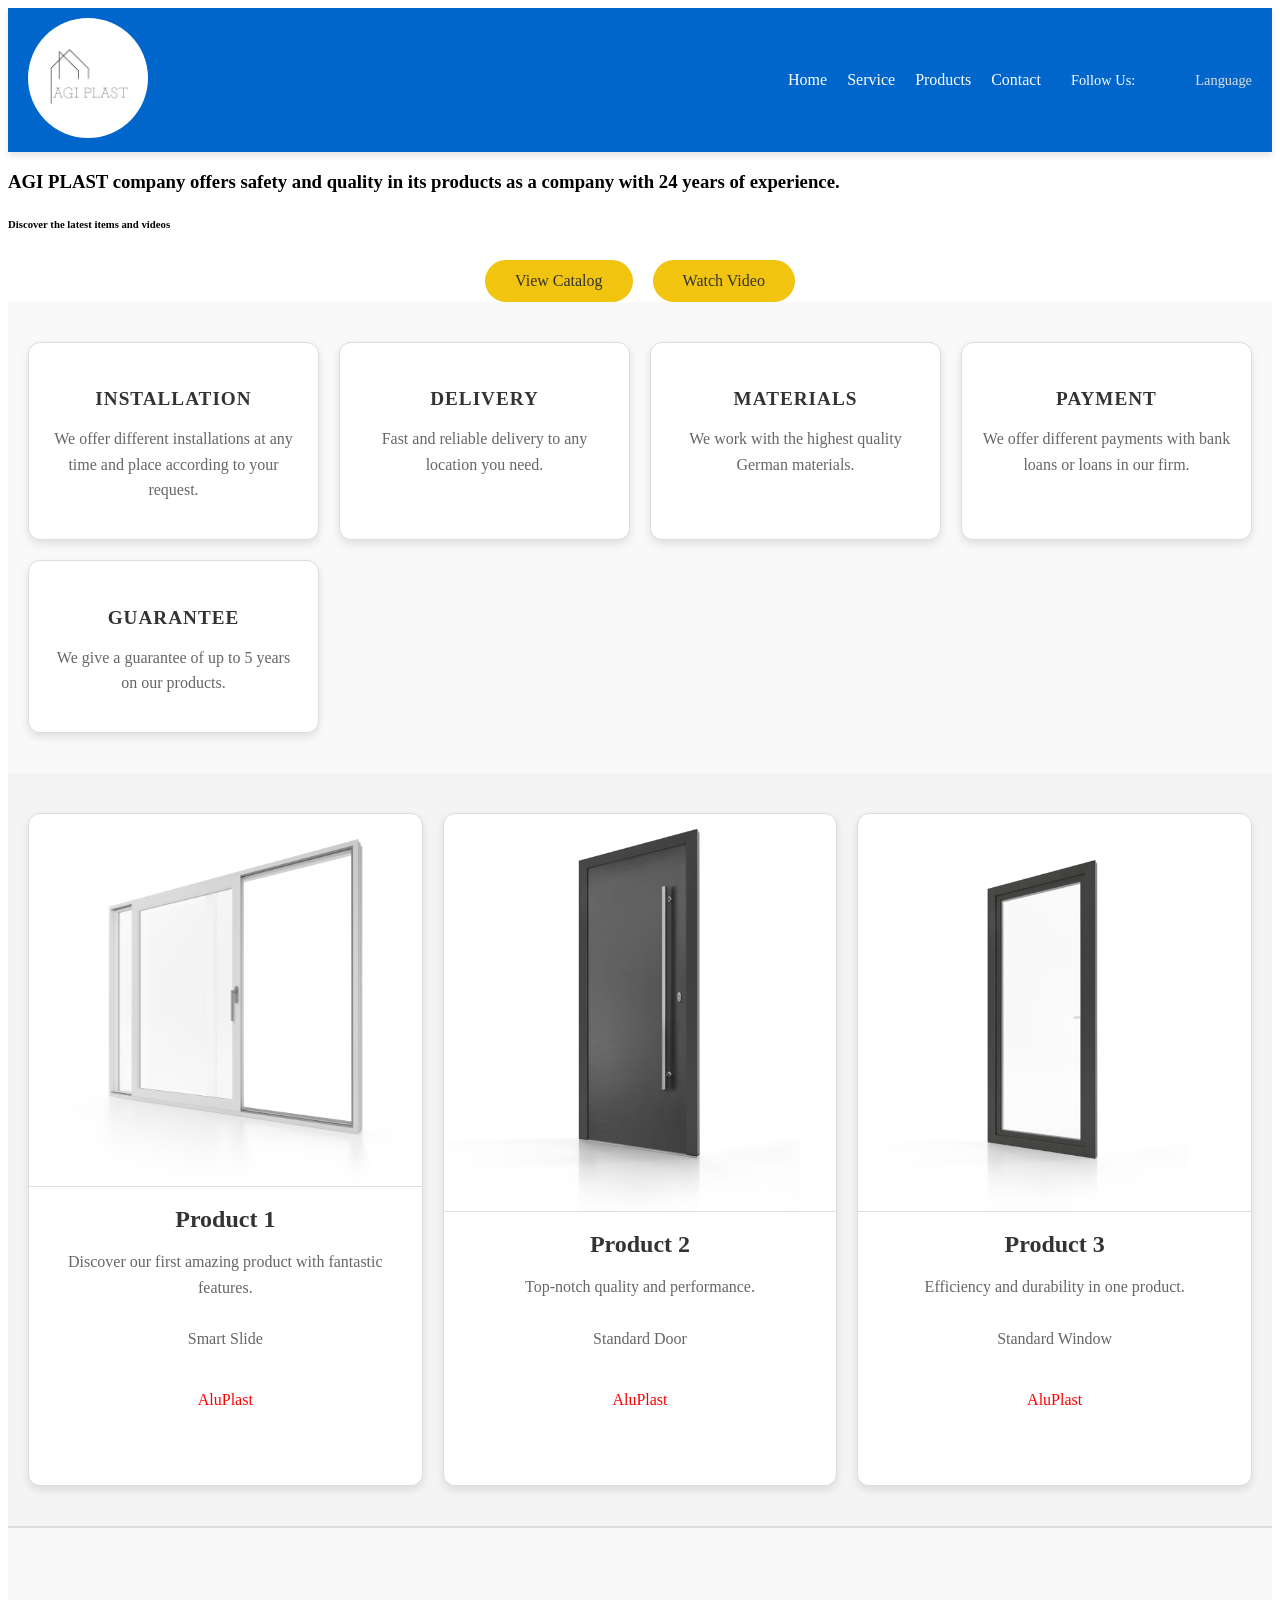
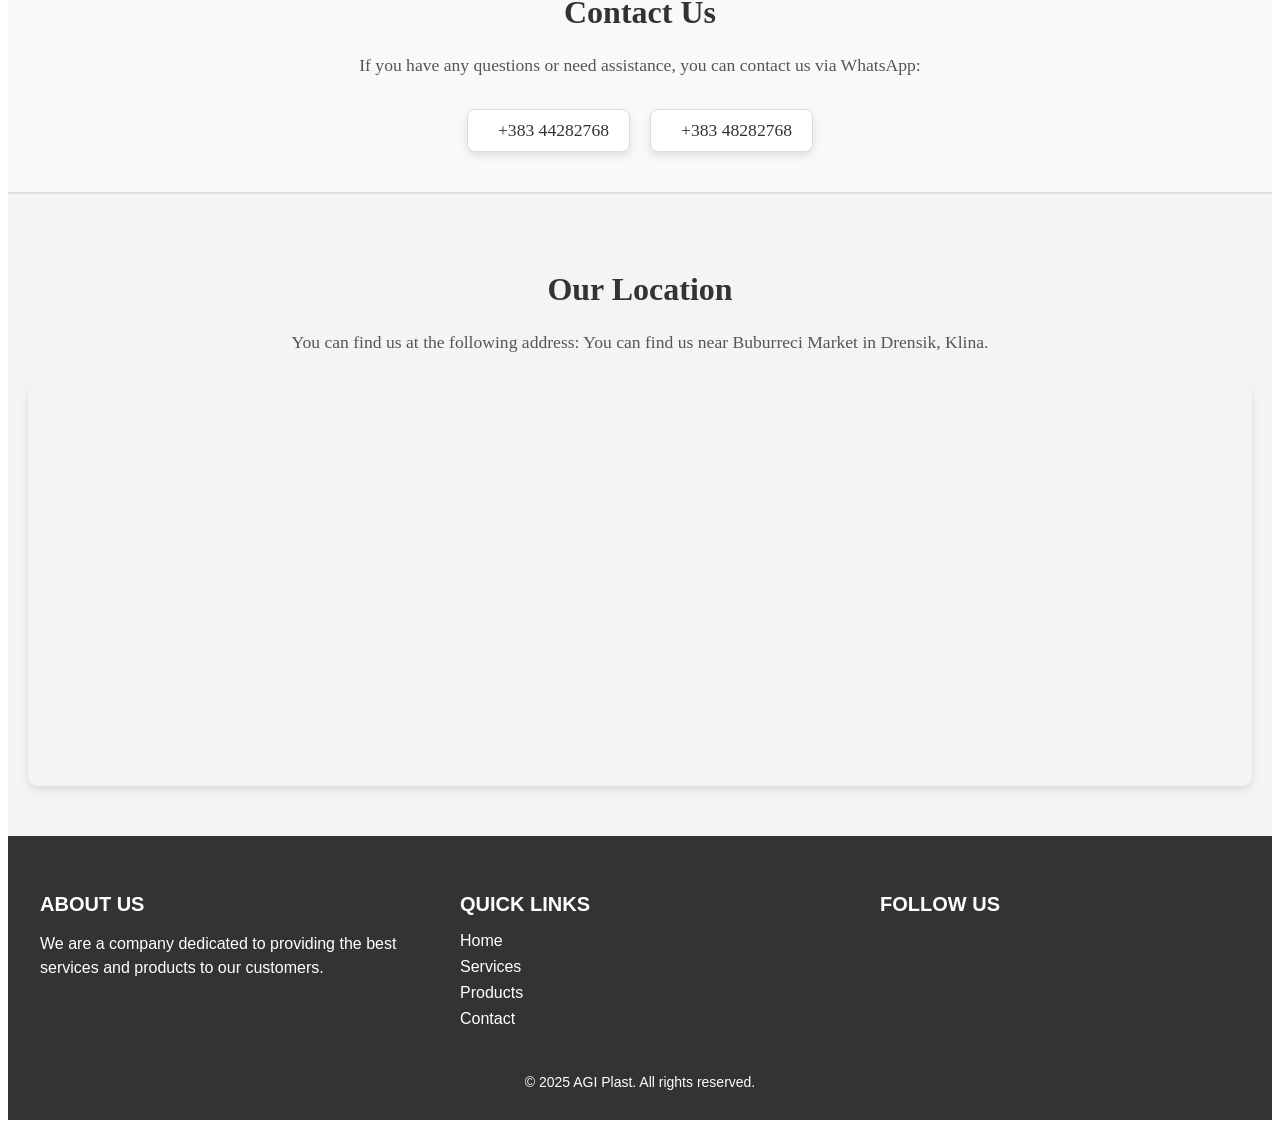
==== index.html @ 98392c90 "Update index.html" ====
<!DOCTYPE html>
<html lang="en">
<head>
    <meta charset="UTF-8">
    <meta name="viewport" content="width=device-width, initial-scale=1.0">
    <title>Agi_Plast.KS</title>
    <link rel="stylesheet" href="index.css">
    <link rel="icon" type="image/png" sizes="32x32" href="assets/images/logo1.png">
</head>
<body>

    <!-- Navbar -->
    <header class="navbar" id="home-section">
        <div class="logo">
            <img src="assets/images/logo1.png" alt="Logo" class="logo-img">
        </div>
        <div class="menu-icon" onclick="toggleMenu()">☰</div>
        <nav class="menu" >
            <ul class="menu-links">
                <li><a href="#home-section" onclick="navigateToSection('home-section')">Home</a></li>
                <li><a href="#service-section" onclick="navigateToSection('service-section')" >Service</a></li>
                <li><a href="#products-section" onclick="navigateToSection('products-section')" >Products</a></li>
                <li><a href="#contact-section" onclick="navigateToSection('contact-section')" >Contact</a></li>
            </ul>
            <div class="follow-section" id="home-section">
                <span>Follow Us:</span>
                <a href="https://www.instagram.com/agi_plast" target="_blank"><i class="fab fa-instagram"></i></a>
                <a href="https://www.facebook.com/p/NTP-Agi-Plast-100054279530541/" target="_blank"><i class="fab fa-facebook"></i></a>
                <a href="https://wa.me/+38344282786" target="_blank"><i class="fab fa-whatsapp"></i></a>
            </div>
            <div class="language-switcher">
                <span id="changeLanguage">Language</span>
                <div class="language-dropdown">
                    <a href="#" onclick="changeLanguage('en')">English</a>
                    <a href="#" onclick="changeLanguage('sq')">Shqip</a>
                    <a href="#" onclick="changeLanguage('de')">Deutsch</a>
                </div>
            </div>
        </nav>
    </header>

    <!-- Home Section -->
    <section>
   <h3 id="home-title" >AGI PLAST company offers safety and quality in its products as a company with 24 years of experience.</h3>
        <h6 id="home-subtitle">Discover the latest items and videos</h6>
        <div class="buttons">
            <a href="assets/images/Katalogu 1.pdf" target="_blank" class="button" id="button:first-of-type">View Catalog</a>
            <a src="agiplast.mp4"  class="button" id="button:last-of-type"  onclick="openVideo()" target="_blank">Watch Video</a>
        </div> 
    </section>
   

    <!-- Service Section -->
    <section class="service-section" id="service-section">
        <div class="service-item">
            <i class="fa-solid fa-hammer"></i>
            <h4 id="install-title">INSTALLATION</h4>
            <p id="indtall-text">We offer different installations at any time and place according to your request.</p>
        </div>
        <div class="service-item">
            <i class="fa-solid fa-truck"></i>
            <h4 id="delivery-title">DELIVERY</h4>
            <p id="delivery-text">Fast and reliable delivery to any location you need.</p>
        </div>
        <div class="service-item">
            <i class="fa-brands fa-windows"></i>
            <h4 id="materials-title">MATERIALS</h4>
            <p id="materials-text">We work with the highest quality German materials.</p>
        </div>
        <div class="service-item">
            <i class="fa-solid fa-money-check-dollar"></i>
            <h4 id="payment-title">PAYMENT</h4>
            <p  id="payment-text">We offer different payments with bank loans or loans in our firm.</p>
        </div>
        <div class="service-item">
            <i class="fa-solid fa-medal"></i>
            <h4 id="garancioni-title">Guarantee</h4>
            <p  id="garancioni-text">We give a guarantee of up to 5 years on our products.</p>
        </div>
    </section>

    <!-- Products Section -->
    <section class="products-section" id="products-section">
        <div class="product-item">
            <img src="assets/images/der shtyse.png" alt="Product 1">
            <h4 id="product-h4">Product 1</h4>
            <p id="product-p">Discover our first amazing product with fantastic features.
                <br>
                <br>Smart Slide
            </p>
            <p style="color: red;">AluPlast</p>
        </div>
        <div class="product-item">
            <img src="assets/images/der.png" alt="Product 2">
            <h4 id="product-h4">Product 2</h4>
            <p id="product-p2">Top-notch quality and performance.
                <br>
                <br>Standard Door
                <p style="color: red;">AluPlast</p>
            </p>
            
        </div>
        <div class="product-item">
            <img src="assets/images/deregjamit.png" alt="Product 3">
            <h4 id="product-h4">Product 3</h4>
            <p id="product-p3">Efficiency and durability in one product.
                <br>
               <br>  Standard Window
            </p>
            <p style="color: red;">AluPlast</p>
        </div>
    </section>

    <!-- Contact Section -->
    <section class="contact-section" id="contact-section">
        <h2 id="contact-title">Contact Us</h2>
        <p id="contact-description">If you have any questions or need assistance, you can contact us via WhatsApp:</p>
        <div class="icons">
            <a href="https://wa.me/38344282786" target="_blank" class="phone-number" id="contact-section">
                <i class="fa-solid fa-phone"></i>+383 44282768
            </a>
            <a href="https://wa.me/38348282786" target="_blank" class="phone-number"  id="contact-section">
                <i class="fa-solid fa-phone"></i> +383 48282768
            </a>
        </div>
    </section>

    <!-- Location Section -->
    <section class="location-section">
        <h2 id="location-title">Our Location</h2>
        <p id="location-description">You can find us at the following address: You can find us near Buburreci Market in Drensik, Klina.
        </p>
        <div class="map-container">
      <iframe 
          src="https://www.google.com/maps/embed?pb=!1m13!1m8!1m3!1d427.3044600122844!2d20.58787238528616!3d42.6053230389277!3m2!1i1024!2i768!4f13.1!3m2!1m1!2s!5e1!3m2!1ssq!2sus!4v1738260321233!5m2!1ssq!2sus" 
          width="600" height="450" style="border:0;" allowfullscreen="" loading="lazy" referrerpolicy="no-referrer-when-downgrade">
      </iframe>
        </div>
    </section>

    <!-- Footer -->
    <footer class="footer">
        <div class="footer-container">
            <div class="footer-section">
                <h4 id="aboutus">About Us</h4>
                <p id="ABoutus-p">We are a company dedicated to providing the best services and products to our customers.</p>
            </div>
            <div class="footer-section">
                <h4 id="h4">Quick Links</h4>
                <ul>
                    <li><a href="#home-section" id='home-section'>Home</a></li>
                    <li><a href="#service-section" id="service-section">Services</a></li>
                    <li><a href="#products-section" id="products-section">Products</a></li>
                    <li><a href="#contact-section" id="contact-section">Contact</a></li>
                </ul>
            </div>
            <div class="footer-section">
                <h4 id="Follow-us">Follow Us</h4>
                <div class="social-icons">
                    <a href="https://www.facebook.com/p/NTP-Agi-Plast-100054279530541/" target="_blank"><i class="fab fa-facebook"></i></a>
                    <a href="https://www.instagram.com/agi_plast" target="_blank"><i class="fab fa-instagram"></i></a>
                    <a href="https://wa.me/38344282786" target="_blank"><i class="fab fa-whatsapp"></i></a>
                </div>
            </div>
        </div>
        <div class="footer-bottom">
            <p id="footer">&copy; 2025 AGI Plast. All rights reserved.</p>
        </div>
    </footer>

    <script src="index.js"></script>
</body>
</html>
---- index.css ----
/* Navbar Styling */
@import url('https://fonts.googleapis.com/css2?family=Poppins:ital,wght@1,300;1,400;1,500;1,600&family=Titan+One&display=swap');


.navbar {
    display: flex;
    justify-content: space-between;
    align-items: center;
    background-color: #0066cc; /* Primary background color */
    padding: 10px 20px;
    color: #fff;
    position: sticky;
    top: 0;
    z-index: 1000;
    box-shadow: 0 4px 6px rgba(0, 0, 0, 0.1);
}

.logo-img {
    max-width: 120px; /* Adjust size of the logo */
    height: auto;
    border-radius: 60px;
}

.menu-icon {
    display: none; /* Hidden on desktop */
    font-size: 1.8rem;
    color: #fff;
    cursor: pointer;
}

.menu {
    display: flex;
    align-items: center;
    gap: 30px;
}

.menu-links {
    list-style: none;
    display: flex;
    gap: 20px;
    margin: 0;
    padding: 0;
}

.menu-links li a {
    text-decoration: none;
    font-size: 1rem;
    color: #fff;
    transition: color 0.3s ease;
}

.menu-links li a:hover {
    color: #ffcc00; /* Highlight color on hover */
}

.follow-section {
    display: flex;
    align-items: center;
    gap: 10px;
    font-size: 0.9rem;
}

.follow-section i {
    font-size: 1.2rem;
    color: #fff;
    transition: color 0.3s ease;
}

.follow-section i:hover {
    color: #ffcc00; /* Highlight color on hover */
}

.language-switcher {
    position: relative;
    display: inline-block;
    color: #dfdddd;
    cursor: pointer;
}

.language-switcher span {
    font-size: 0.9rem;
}

.language-dropdown {
    display: none; /* Hidden by default */
    position: absolute;
    top: 100%;
    left: 0;
    background-color: #e0d6d6;
    color: #0066cc;
    box-shadow: 0 4px 6px rgba(0, 0, 0, 0.1);
    padding: 5px 0;
    border-radius: 5px;
    z-index: 100;
}

.language-dropdown a {
    display: block;
    padding: 8px 15px;
    text-decoration: none;
    color: #0066cc;
    transition: background-color 0.3s ease;
}

.language-dropdown a:hover {
    background-color: #f3ecec;
}

/* Show dropdown on hover (for desktop) */
.language-switcher:hover .language-dropdown {
    display: block;
}

/* Mobile-specific styles */
@media (max-width: 768px) {
    .language-switcher {
        display: block;
        padding: 15px;
    }

    .language-dropdown {
        display: none;
        background-color: #f1eeee;
        border: 1px solid #f5efef;
        box-shadow: 0px 8px 16px rgba(0, 0, 0, 0.2);
        position: absolute;
        left: 0;
        top: -70px ;
        width: 100%;
    }

    .language-dropdown.show {
        display: block;
    }
}

/* Responsive Design */
@media (max-width: 768px) {
    .menu {
        flex-direction: column;
        position: absolute;
        top: 100%;
        right: 0;
        background-color: #0066cc;
        width: 100%;
        max-height: 0;
        overflow: hidden;
        transition: max-height 0.3s ease;
    }

    .menu.active {
        max-height: 300px; /* Adjust max height for expanded menu */
    }

    .menu-links {
        flex-direction: column;
        align-items: center;
        gap: 15px;
    }

    .follow-section {
        justify-content: center;
        margin-top: 10px;
    }

    .menu-icon {
        display: block; /* Visible on mobile */
    }
}
/* Buttons Styles */
.buttons {
    display: flex;
    justify-content: center;
    gap: 20px;
    margin-top: 30px;
}

.button {
    background-color: #f1c40f; /* Gold color */
    color: #333;
    padding: 12px 30px;
    font-size: 16px;
    text-decoration: none;
    border-radius: 30px;
    display: inline-block;
    transition: background-color 0.3s ease, transform 0.3s ease;
}

.button:hover {
    background-color: #e67e22; /* Darker gold */
    transform: translateY(-5px); /* Lift the button */
}

.button:active {
    transform: translateY(2px); /* Button "press" effect */
}
/* Service Section Styling */
.service-section {
    display: grid;
    grid-template-columns: repeat(auto-fit, minmax(250px, 1fr));
    gap: 20px;
    padding: 40px 20px;
    background-color: #f9f9f9;
    text-align: center;
}

.service-item {
    background: #ffffff;
    border: 1px solid #ddd;
    border-radius: 12px;
    padding: 20px;
    box-shadow: 0 4px 8px rgba(0, 0, 0, 0.1);
    transition: transform 0.3s, box-shadow 0.3s;
}

.service-item:hover {
    transform: translateY(-10px);
    box-shadow: 0 8px 16px rgba(0, 0, 0, 0.2);
}

.service-item i {
    font-size: 2.5rem;
    color: #0066cc; /* Primary icon color */
    margin-bottom: 15px;
    transition: color 0.3s;
}

.service-item:hover i {
    color: #ffcc00; /* Highlight color on hover */
}

.service-item h4 {
    font-size: 1.2rem;
    color: #333;
    margin-bottom: 10px;
    text-transform: uppercase;
    letter-spacing: 1px;
}

.service-item p {
    font-size: 1rem;
    color: #666;
    line-height: 1.6;
}
.service-item {
    opacity: 0;
    transform: translateY(20px);
    transition: opacity 0.6s ease-out, transform 0.6s ease-out;
}

.service-item:hover {
    transform: translateY(-10px) scale(1.02);
}

.service-item.show {
    opacity: 1;
    transform: translateY(0);
}

/* Responsive Design */
@media (max-width: 768px) {
    .service-section {
        grid-template-columns: 1fr;
    }
}
/* Products Section Styling */
.products-section {
    display: grid;
    grid-template-columns: repeat(auto-fit, minmax(250px, 1fr));
    gap: 20px;
    padding: 40px 20px;
    background-color: #f4f4f4;
    text-align: center;
}

.product-item {
    background: #ffffff;
    border: 1px solid #ddd;
    border-radius: 12px;
    overflow: hidden;
    box-shadow: 0 4px 8px rgba(0, 0, 0, 0.1);
    transition: transform 0.3s, box-shadow 0.3s;
}

.product-item:hover {
    transform: translateY(-10px);
    box-shadow: 0 8px 16px rgba(0, 0, 0, 0.2);
}

.product-item img {
    width: 100%;
    height: auto;
    border-bottom: 1px solid #ddd;
}

.product-item h4 {
    font-size: 1.5rem;
    color: #333;
    margin: 15px 0 10px;
    font-weight: bold;
}

.product-item p {
    font-size: 1rem;
    color: #666;
    padding: 0 10px 20px;
    line-height: 1.6;
}

/* Responsive Design */
@media (max-width: 768px) {
    .products-section {
        grid-template-columns: 1fr;
    }

    .product-item {
        margin: 0 auto;
    }
}
/* Contact Section Styling */
.contact-section {
    background: #f9f9f9;
    padding: 40px 20px;
    text-align: center;
    border-top: 2px solid #ddd;
}

.contact-section h2 {
    font-size: 2rem;
    color: #333;
    margin-bottom: 20px;
    font-weight: bold;
}

.contact-section p {
    font-size: 1.1rem;
    color: #555;
    margin-bottom: 30px;
    line-height: 1.6;
}

.icons {
    display: flex;
    justify-content: center;
    gap: 20px;
}

.phone-number {
    display: flex;
    align-items: center;
    background: #ffffff;
    padding: 10px 20px;
    border: 1px solid #ddd;
    border-radius: 8px;
    color: #333;
    text-decoration: none;
    font-size: 1.1rem;
    box-shadow: 0 4px 8px rgba(0, 0, 0, 0.1);
    transition: background 0.3s, transform 0.3s, box-shadow 0.3s;
}

.phone-number i {
    margin-right: 10px;
    color: #007BFF;
    font-size: 1.1rem;
}

.phone-number:hover {
    background: #007BFF;
    color: #ffffff;
    transform: translateY(-5px);
    box-shadow: 0 8px 16px rgba(0, 0, 0, 0.2);
}

@media (max-width: 768px) {
    .icons {
        flex-direction: column;
        gap: 15px;
    }

    .phone-number {
        width: 80%;
        margin: 0 auto;
    }
}
/* Location Section Styling */
.location-section {
    background: #f4f4f4;
    padding: 50px 20px;
    text-align: center;
    border-top: 2px solid #ddd;
}

.location-section h2 {
    font-size: 2rem;
    color: #333;
    font-weight: bold;
    margin-bottom: 20px;
}

.location-section p {
    font-size: 1.1rem;
    color: #555;
    margin-bottom: 30px;
    line-height: 1.6;
}

.map-container {
    max-width: 100%;
    height: 400px;
    border-radius: 10px;
    overflow: hidden;
    box-shadow: 0 4px 8px rgba(0, 0, 0, 0.1);
    transition: transform 0.3s, box-shadow 0.3s;
}

.map-container iframe {
    width: 100%;
    height: 100%;
    border: none;
    border-radius: 10px;
}

.map-container:hover {
    transform: scale(1.02);
    box-shadow: 0 8px 16px rgba(0, 0, 0, 0.2);
}

@media (max-width: 768px) {
    .location-section h2 {
        font-size: 1.8rem;
    }

    .location-section p {
        font-size: 1rem;
    }

    .map-container {
        height: 300px;
    }
}
/* Footer Styles */
.footer {
    background-color: #333;
    color: white;
    padding: 30px 0;
    font-family: Arial, sans-serif;
}

.footer-container {
    display: flex;
    justify-content: space-between;
    max-width: 1200px;
    margin: 0 auto;
    padding: 0 20px;
}

.footer-section {
    width: 30%;
}

.footer-section h4 {
    font-size: 20px;
    margin-bottom: 15px;
    text-transform: uppercase;
}

.footer-section p {
    font-size: 16px;
    line-height: 1.5;
}

.footer-section ul {
    list-style: none;
    padding: 0;
}

.footer-section ul li {
    margin: 8px 0;
}

.footer-section ul li a {
    color: white;
    text-decoration: none;
    font-size: 16px;
    transition: color 0.3s;
}

.footer-section ul li a:hover {
    color: #f1c40f;
}

.social-icons a {
    color: white;
    font-size: 24px;
    margin: 0 10px;
    transition: color 0.3s;
}

.social-icons a:hover {
    color: #f1c40f;
}

.footer-bottom {
    text-align: center;
    margin-top: 30px;
    font-size: 14px;
}

.footer-bottom p {
    margin: 0;
}
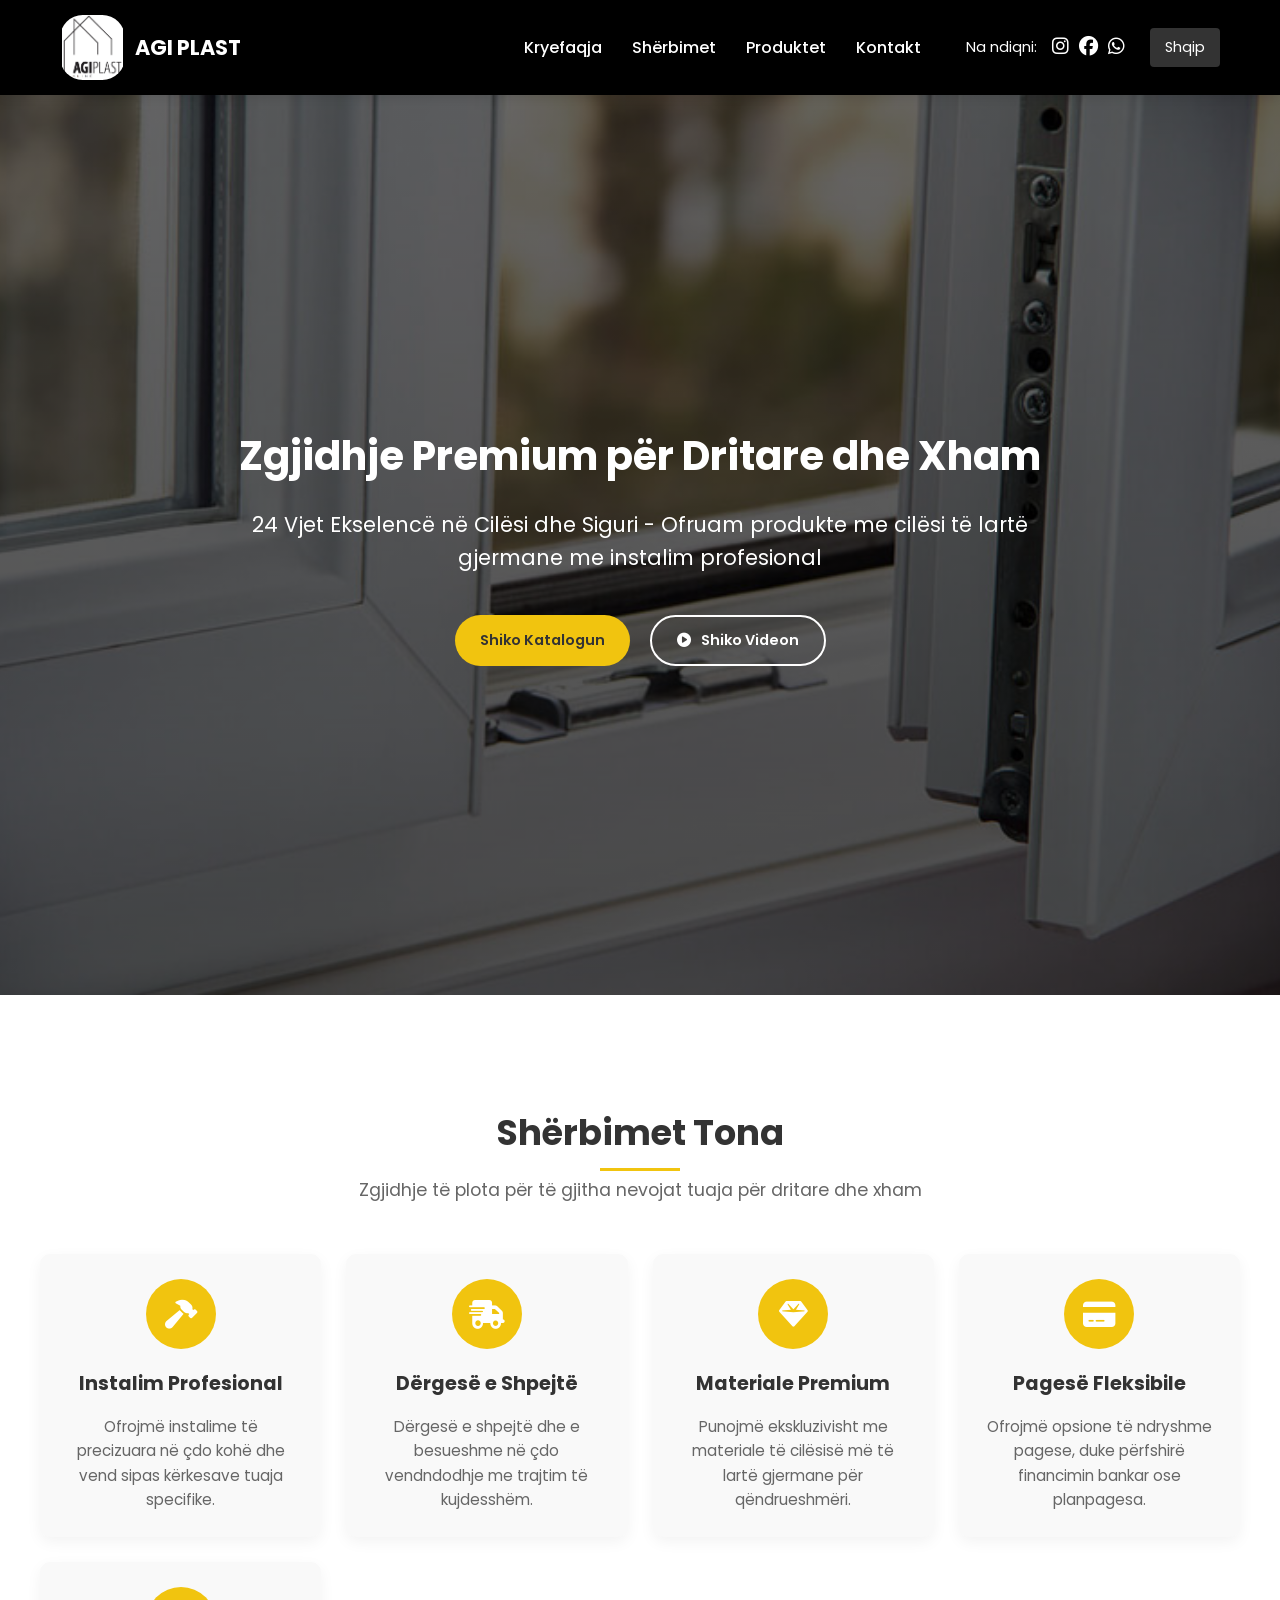
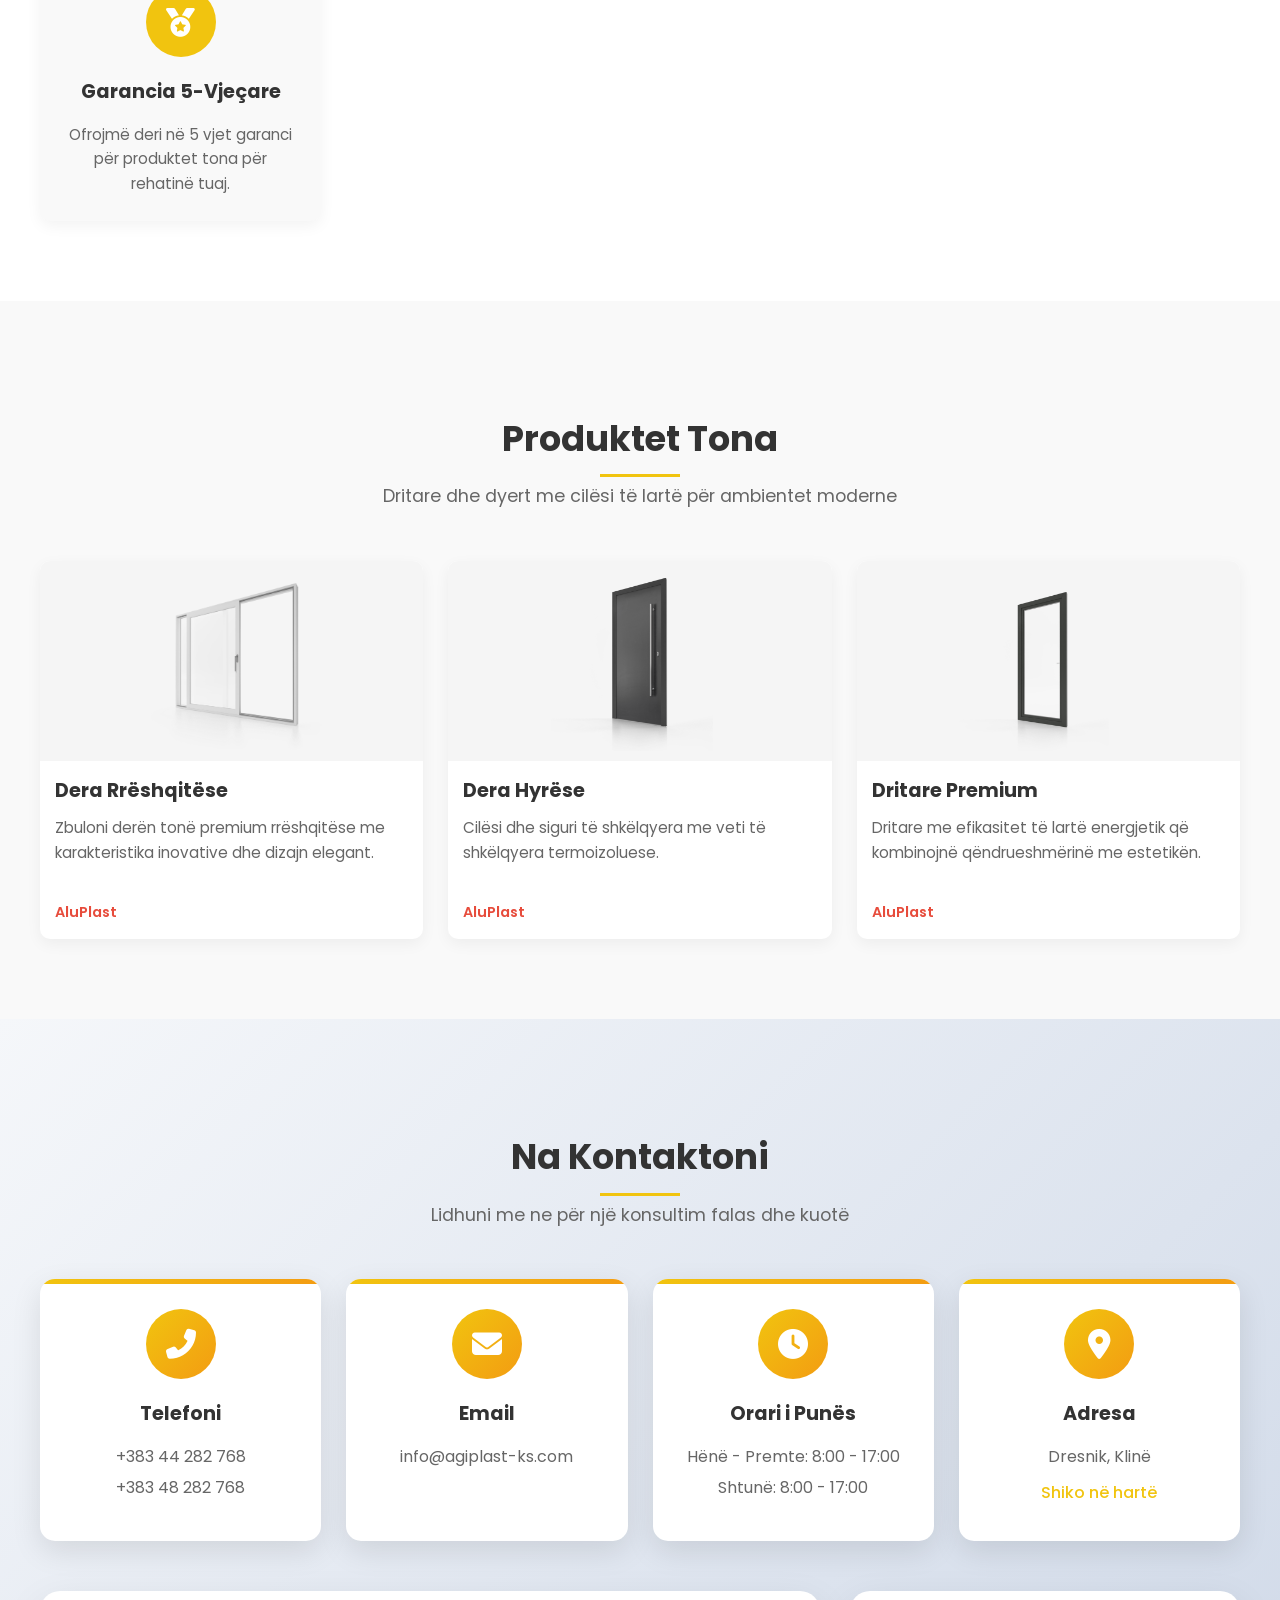
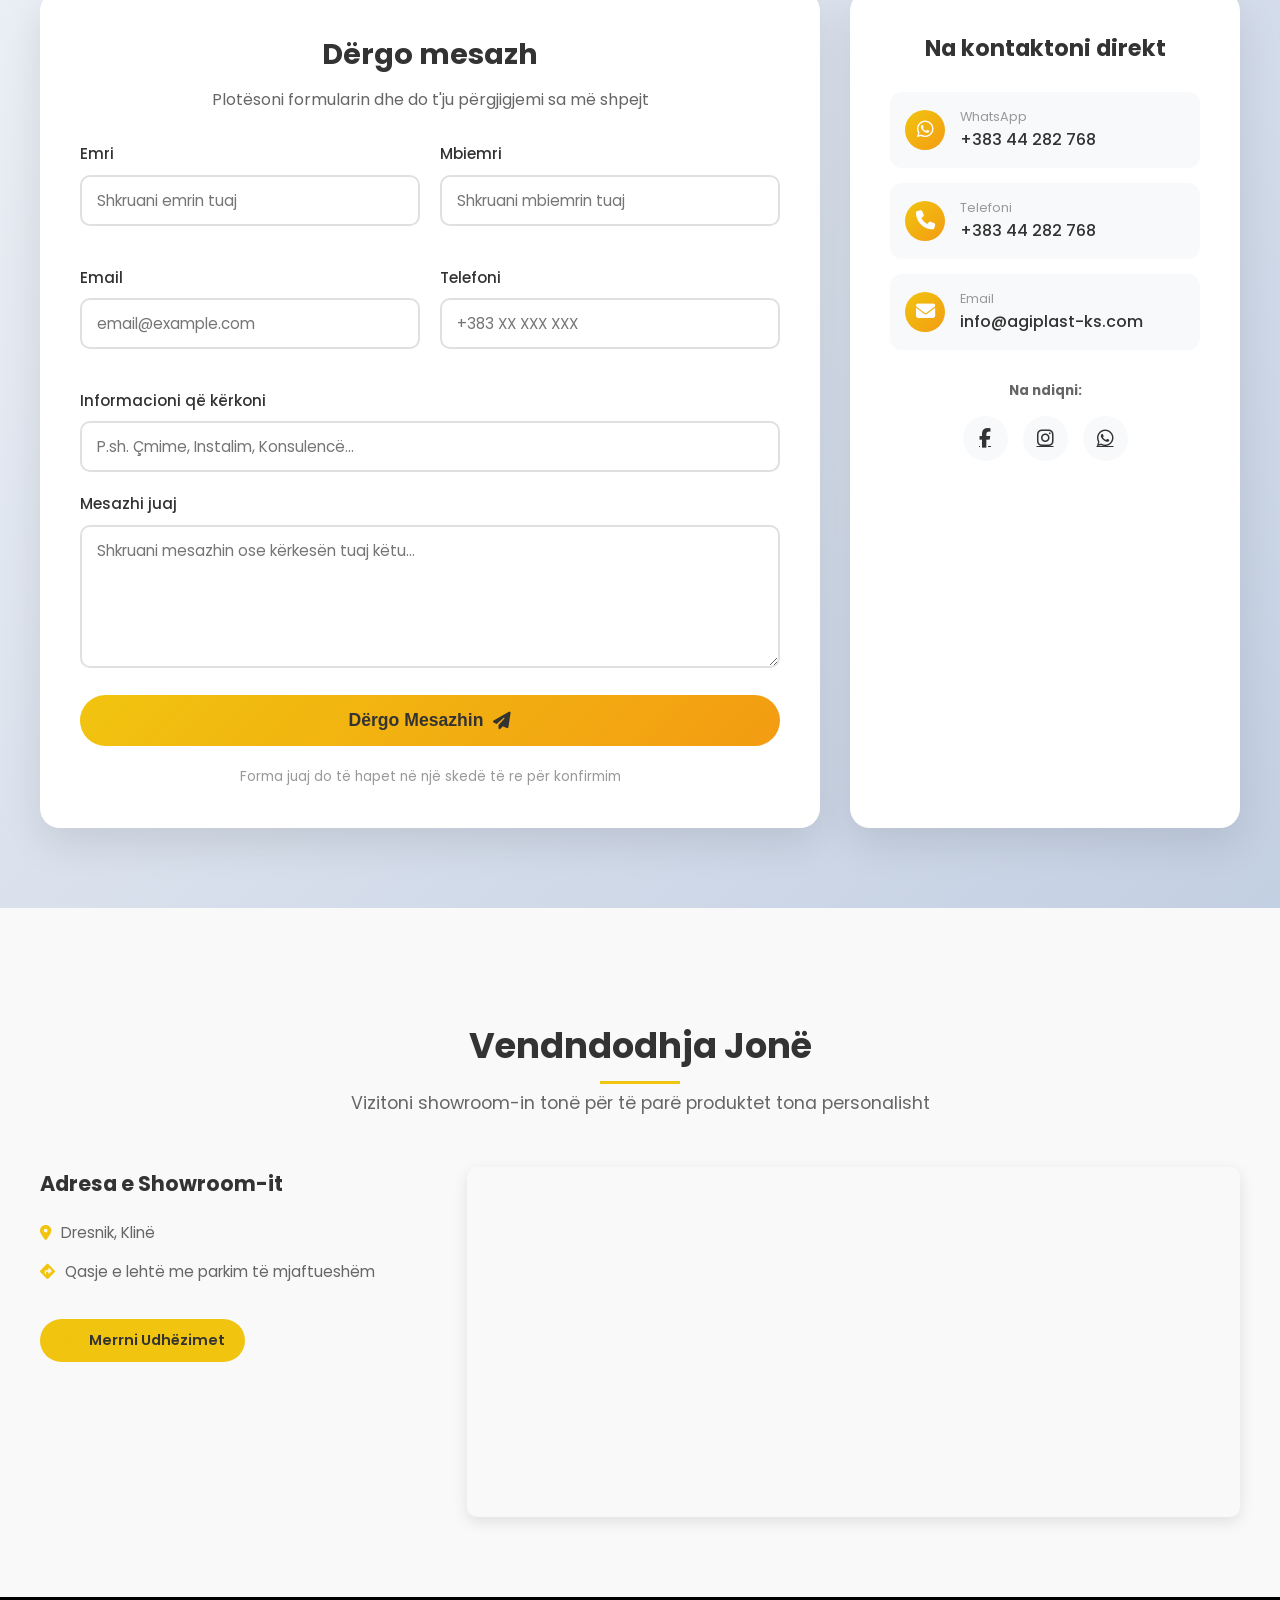
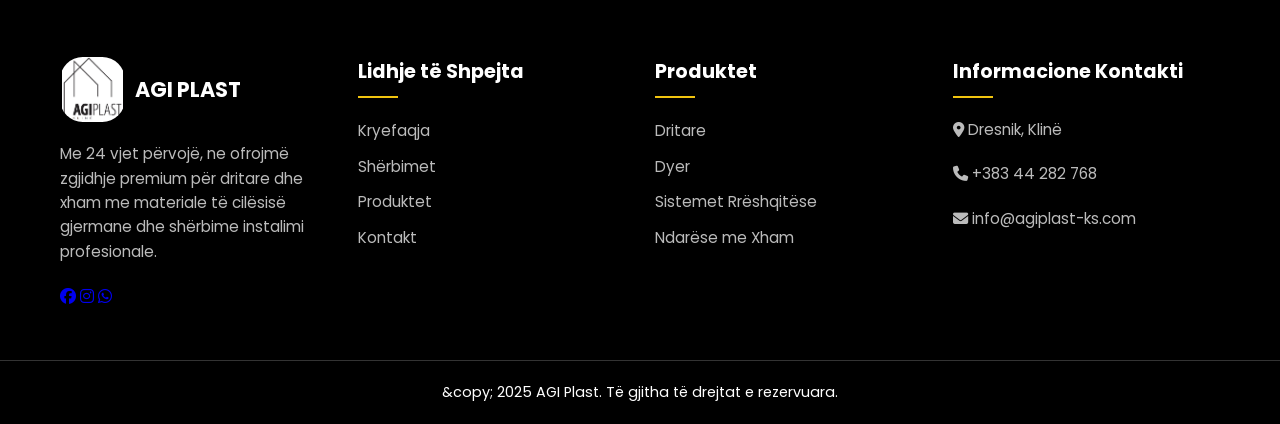
==== commit 07f4fd56: "Update and rename agi2.html to index.html" ====
--- a/index.html
+++ b/index.html
@@ -1,140 +1,1482 @@
 <!DOCTYPE html>
-<html lang="en">
+<html lang="sq">
 <head>
     <meta charset="UTF-8">
     <meta name="viewport" content="width=device-width, initial-scale=1.0">
-    <title>Agi_Plast.KS</title>
-    <link rel="stylesheet" href="index.css">
-    <link rel="icon" type="image/png" sizes="32x32" href="assets/images/logo1.png">
+    <title>Agi Plast KS</title>
+    <link rel="stylesheet" href="https://cdnjs.cloudflare.com/ajax/libs/font-awesome/6.4.0/css/all.min.css">
+    <link rel="icon" type="image/png" sizes="32x32" href="IMG_6317.PNG">
+    <link href="https://fonts.googleapis.com/css2?family=Poppins:wght@300;400;500;600;700&display=swap" rel="stylesheet">
+    <style>
+        /* Global Styles */
+        * {
+            margin: 0;
+            padding: 0;
+            box-sizing: border-box;
+        }
+
+        body {
+            font-family: 'Poppins', sans-serif;
+            line-height: 1.6;
+            color: #333;
+            overflow-x: hidden;
+            background-color: #f9f9f9;
+        }
+
+        /* Navbar Styling - Updated to Black */
+        .navbar {
+            background-color: #000;
+            padding: 15px 0;
+            position: sticky;
+            top: 0;
+            z-index: 1000;
+            box-shadow: 0 2px 10px rgba(0, 0, 0, 0.1);
+        }
+
+        .nav-container {
+            display: flex;
+            justify-content: space-between;
+            align-items: center;
+            max-width: 1200px;
+            margin: 0 auto;
+            padding: 0 20px;
+        }
+
+        .logo {
+            display: flex;
+            align-items: center;
+        }
+
+        .logo-img {
+            width: 65px;
+            height: 65px;
+            border-radius: 35%;
+            display: flex;
+            align-items: center;
+            justify-content: center;
+        }
+
+        .logo-img img {
+            width: 100%;
+            height: 100%;
+            object-fit: contain;
+            border-radius: 35%;
+        }
+
+        .company-name {
+            color: #fff;
+            font-weight: 700;
+            margin-left: 10px;
+            font-size: 1.3rem;
+        }
+
+        .menu {
+            display: flex;
+            align-items: center;
+        }
+
+        .menu-links {
+            display: flex;
+            list-style: none;
+            margin-right: 30px;
+        }
+
+        .menu-links li a {
+            color: #fff;
+            text-decoration: none;
+            padding: 10px 15px;
+            font-weight: 500;
+            transition: color 0.3s;
+            font-size: 1rem;
+        }
+
+        .menu-links li a:hover {
+            color: #f1c40f;
+        }
+
+        .nav-extras {
+            display: flex;
+            align-items: center;
+        }
+
+        .follow-section {
+            display: flex;
+            align-items: center;
+            margin-right: 20px;
+            color: #fff;
+        }
+
+        .follow-section span {
+            margin-right: 10px;
+            font-size: 0.9rem;
+        }
+
+        .follow-section a {
+            color: #fff;
+            margin: 0 5px;
+            font-size: 1.2rem;
+            transition: color 0.3s;
+        }
+
+        .follow-section a:hover {
+            color: #f1c40f;
+        }
+
+        .language-switcher {
+            position: relative;
+            color: #fff;
+            cursor: pointer;
+        }
+
+        .language-switcher span {
+            padding: 8px 15px;
+            display: inline-block;
+            background: #333;
+            border-radius: 4px;
+            font-size: 0.9rem;
+        }
+
+        .language-dropdown {
+            display: none;
+            position: absolute;
+            background-color: #fff;
+            min-width: 120px;
+            box-shadow: 0 8px 16px rgba(0,0,0,0.1);
+            z-index: 1;
+            border-radius: 4px;
+            top: 100%;
+            right: 0;
+        }
+
+        .language-dropdown a {
+            color: #333;
+            padding: 12px 16px;
+            text-decoration: none;
+            display: block;
+            transition: background-color 0.3s;
+            font-size: 0.9rem;
+        }
+
+        .language-dropdown a:hover {
+            background-color: #f8f8f8;
+        }
+
+        .language-switcher:hover .language-dropdown {
+            display: block;
+        }
+
+        .menu-icon {
+            display: none;
+            color: #fff;
+            font-size: 1.5rem;
+            cursor: pointer;
+        }
+
+        /* Hero Section with Window Background */
+        .hero-section {
+            height: 100vh;
+            background: linear-gradient(rgba(0, 0, 0, 0.6), rgba(0, 0, 0, 0.7)), url('IMG_6315.JPG.png') no-repeat center center/cover;
+            display: flex;
+            align-items: center;
+            justify-content: center;
+            text-align: center;
+            color: #fff;
+            padding: 0 20px;
+        }
+
+        .hero-content h1 {
+            font-size: 2.5rem;
+            margin-bottom: 20px;
+            font-weight: 700;
+        }
+
+        .hero-content h2 {
+            font-size: 1.3rem;
+            margin-bottom: 40px;
+            font-weight: 400;
+            max-width: 800px;
+            margin-left: auto;
+            margin-right: auto;
+        }
+
+        .buttons {
+            display: flex;
+            justify-content: center;
+            gap: 20px;
+            flex-wrap: wrap;
+        }
+
+        .button {
+            padding: 12px 25px;
+            border-radius: 50px;
+            text-decoration: none;
+            font-weight: 600;
+            transition: all 0.3s;
+            display: inline-flex;
+            align-items: center;
+            font-size: 0.9rem;
+        }
+
+        .button i {
+            margin-right: 10px;
+        }
+
+        .btn-primary {
+            background-color: #f1c40f;
+            color: #333;
+        }
+
+        .btn-primary:hover {
+            background-color: #f39c12;
+            transform: translateY(-3px);
+            box-shadow: 0 10px 20px rgba(0, 0, 0, 0.2);
+        }
+
+        .btn-secondary {
+            background-color: transparent;
+            color: #fff;
+            border: 2px solid #fff;
+        }
+
+        .btn-secondary:hover {
+            background-color: #fff;
+            color: #333;
+            transform: translateY(-3px);
+            box-shadow: 0 10px 20px rgba(0, 0, 0, 0.2);
+        }
+
+        /* Section Headers */
+        .section-header {
+            text-align: center;
+            margin-bottom: 50px;
+            padding-top: 30px;
+        }
+
+        .section-header h2 {
+            font-size: 2.2rem;
+            color: #333;
+            margin-bottom: 15px;
+            position: relative;
+            display: inline-block;
+        }
+
+        .section-header h2::after {
+            content: '';
+            position: absolute;
+            bottom: -10px;
+            left: 50%;
+            transform: translateX(-50%);
+            width: 80px;
+            height: 3px;
+            background-color: #f1c40f;
+        }
+
+        .section-header p {
+            font-size: 1.1rem;
+            color: #666;
+            max-width: 700px;
+            margin: 0 auto;
+        }
+
+        /* Service Section */
+        .service-section {
+            padding: 80px 20px;
+            background-color: #fff;
+        }
+
+        .services-container {
+            display: grid;
+            grid-template-columns: repeat(auto-fit, minmax(250px, 1fr));
+            gap: 25px;
+            max-width: 1200px;
+            margin: 0 auto;
+        }
+
+        .service-item {
+            background: #f9f9f9;
+            padding: 25px;
+            border-radius: 10px;
+            text-align: center;
+            box-shadow: 0 5px 15px rgba(0, 0, 0, 0.05);
+            transition: transform 0.3s, box-shadow 0.3s;
+            opacity: 0;
+            transform: translateY(20px);
+        }
+
+        .service-item.show {
+            opacity: 1;
+            transform: translateY(0);
+        }
+
+        .service-item:hover {
+            transform: translateY(-10px);
+            box-shadow: 0 15px 30px rgba(0, 0, 0, 0.1);
+        }
+
+        .service-icon {
+            width: 70px;
+            height: 70px;
+            background-color: #f1c40f;
+            border-radius: 50%;
+            display: flex;
+            align-items: center;
+            justify-content: center;
+            margin: 0 auto 20px;
+        }
+
+        .service-icon i {
+            font-size: 1.8rem;
+            color: #fff;
+        }
+
+        .service-item h4 {
+            font-size: 1.2rem;
+            margin-bottom: 15px;
+            color: #333;
+        }
+
+        .service-item p {
+            color: #666;
+            line-height: 1.6;
+            font-size: 0.95rem;
+        }
+
+        /* Products Section */
+        .products-section {
+            padding: 80px 20px;
+            background-color: #f9f9f9;
+        }
+
+        .products-container {
+            display: grid;
+            grid-template-columns: repeat(auto-fit, minmax(280px, 1fr));
+            gap: 25px;
+            max-width: 1200px;
+            margin: 0 auto;
+        }
+
+        .product-item {
+            background: #fff;
+            border-radius: 10px;
+            overflow: hidden;
+            box-shadow: 0 5px 15px rgba(0, 0, 0, 0.05);
+            transition: transform 0.3s;
+            cursor: pointer;
+        }
+
+        .product-item:hover {
+            transform: translateY(-10px);
+        }
+
+        .product-image {
+            position: relative;
+            overflow: hidden;
+            height: 200px;
+            background: #f5f5f5;
+            display: flex;
+            align-items: center;
+            justify-content: center;
+        }
+
+        .product-image img {
+            max-width: 90%;
+            max-height: 90%;
+            object-fit: contain;
+            transition: transform 0.5s;
+        }
+
+        .product-item:hover .product-image img {
+            transform: scale(1.1);
+        }
+
+        .product-overlay {
+            position: absolute;
+            top: 0;
+            left: 0;
+            width: 100%;
+            height: 100%;
+            background: rgba(0, 0, 0, 0.7);
+            display: flex;
+            align-items: center;
+            justify-content: center;
+            opacity: 0;
+            transition: opacity 0.3s;
+        }
+
+        .product-item:hover .product-overlay {
+            opacity: 1;
+        }
+
+        .product-detail-btn {
+            color: #fff;
+            text-decoration: none;
+            padding: 8px 16px;
+            border: 2px solid #fff;
+            border-radius: 50px;
+            transition: all 0.3s;
+            font-size: 0.9rem;
+        }
+
+        .product-detail-btn:hover {
+            background: #fff;
+            color: #333;
+        }
+
+        .product-item > h4 {
+            font-size: 1.2rem;
+            padding: 15px 15px 10px;
+            color: #333;
+        }
+
+        .product-item > p {
+            padding: 0 15px;
+            color: #666;
+            margin-bottom: 15px;
+            min-height: 70px;
+            font-size: 0.95rem;
+        }
+
+        .product-brand {
+            padding: 0 15px 15px;
+            color: #e74c3c;
+            font-weight: 600;
+            font-size: 0.9rem;
+        }
+
+        /* Contact Section - New Design */
+        .contact-section {
+            padding: 80px 20px;
+            background: linear-gradient(135deg, #f5f7fa 0%, #c3cfe2 100%);
+        }
+
+        /* Contact Info Cards */
+        .contact-cards {
+            display: grid;
+            grid-template-columns: repeat(auto-fit, minmax(250px, 1fr));
+            gap: 25px;
+            max-width: 1200px;
+            margin: 0 auto 50px;
+        }
+
+        .contact-card {
+            background: white;
+            padding: 30px 20px;
+            border-radius: 15px;
+            text-align: center;
+            box-shadow: 0 10px 30px rgba(0,0,0,0.1);
+            transition: transform 0.3s, box-shadow 0.3s;
+            position: relative;
+            overflow: hidden;
+        }
+
+        .contact-card::before {
+            content: '';
+            position: absolute;
+            top: 0;
+            left: 0;
+            width: 100%;
+            height: 5px;
+            background: linear-gradient(90deg, #f1c40f, #f39c12);
+        }
+
+        .contact-card:hover {
+            transform: translateY(-10px);
+            box-shadow: 0 20px 40px rgba(0,0,0,0.15);
+        }
+
+        .card-icon {
+            width: 70px;
+            height: 70px;
+            background: linear-gradient(135deg, #f1c40f, #f39c12);
+            border-radius: 50%;
+            display: flex;
+            align-items: center;
+            justify-content: center;
+            margin: 0 auto 20px;
+        }
+
+        .card-icon i {
+            font-size: 30px;
+            color: white;
+        }
+
+        .contact-card h4 {
+            font-size: 1.2rem;
+            color: #333;
+            margin-bottom: 15px;
+        }
+
+        .contact-card a, .contact-card p {
+            color: #666;
+            text-decoration: none;
+            display: block;
+            margin-bottom: 5px;
+            transition: color 0.3s;
+        }
+
+        .contact-card a:hover {
+            color: #f1c40f;
+        }
+
+        .map-link {
+            color: #f1c40f !important;
+            font-weight: 500;
+            margin-top: 10px;
+        }
+
+        /* Contact Wrapper */
+        .contact-wrapper {
+            display: grid;
+            grid-template-columns: 2fr 1fr;
+            gap: 30px;
+            max-width: 1200px;
+            margin: 0 auto;
+        }
+
+        .contact-form-container {
+            background: white;
+            padding: 40px;
+            border-radius: 20px;
+            box-shadow: 0 15px 40px rgba(0,0,0,0.1);
+        }
+
+        .form-header {
+            margin-bottom: 30px;
+            text-align: center;
+        }
+
+        .form-header h3 {
+            font-size: 1.8rem;
+            color: #333;
+            margin-bottom: 10px;
+        }
+
+        .form-header p {
+            color: #666;
+        }
+
+        .form-row {
+            display: grid;
+            grid-template-columns: 1fr 1fr;
+            gap: 20px;
+            margin-bottom: 20px;
+        }
+
+        .form-group {
+            margin-bottom: 20px;
+        }
+
+        .form-group label {
+            display: block;
+            margin-bottom: 8px;
+            color: #333;
+            font-weight: 500;
+            font-size: 0.95rem;
+        }
+
+        .form-group input,
+        .form-group textarea {
+            width: 100%;
+            padding: 12px 15px;
+            border: 2px solid #e0e0e0;
+            border-radius: 10px;
+            font-family: inherit;
+            font-size: 0.95rem;
+            transition: all 0.3s;
+        }
+
+        .form-group input:focus,
+        .form-group textarea:focus {
+            outline: none;
+            border-color: #f1c40f;
+            box-shadow: 0 0 0 3px rgba(241, 196, 15, 0.1);
+        }
+
+        .submit-btn {
+            background: linear-gradient(135deg, #f1c40f, #f39c12);
+            color: #333;
+            border: none;
+            padding: 15px 30px;
+            border-radius: 50px;
+            font-weight: 600;
+            cursor: pointer;
+            transition: all 0.3s;
+            width: 100%;
+            font-size: 1.1rem;
+            display: flex;
+            align-items: center;
+            justify-content: center;
+            gap: 10px;
+        }
+
+        .submit-btn:hover {
+            transform: translateY(-3px);
+            box-shadow: 0 10px 30px rgba(241, 196, 15, 0.3);
+        }
+
+        .submit-btn i {
+            transition: transform 0.3s;
+        }
+
+        .submit-btn:hover i {
+            transform: translateX(5px);
+        }
+
+        .form-note {
+            text-align: center;
+            margin-top: 20px;
+            color: #999;
+            font-size: 0.85rem;
+        }
+
+        /* Quick Contact */
+        .quick-contact {
+            background: white;
+            padding: 40px;
+            border-radius: 20px;
+            box-shadow: 0 15px 40px rgba(0,0,0,0.1);
+        }
+
+        .quick-contact h4 {
+            font-size: 1.4rem;
+            color: #333;
+            margin-bottom: 25px;
+            text-align: center;
+        }
+
+        .quick-contact-item {
+            display: flex;
+            align-items: center;
+            gap: 15px;
+            padding: 15px;
+            background: #f8f9fa;
+            border-radius: 12px;
+            margin-bottom: 15px;
+            transition: transform 0.3s;
+        }
+
+        .quick-contact-item:hover {
+            transform: translateX(5px);
+        }
+
+        .quick-contact-item i {
+            width: 40px;
+            height: 40px;
+            background: linear-gradient(135deg, #f1c40f, #f39c12);
+            border-radius: 50%;
+            display: flex;
+            align-items: center;
+            justify-content: center;
+            color: white;
+            font-size: 1.2rem;
+        }
+
+        .quick-contact-item div {
+            flex: 1;
+        }
+
+        .quick-contact-item span {
+            display: block;
+            font-size: 0.8rem;
+            color: #999;
+        }
+
+        .quick-contact-item a {
+            color: #333;
+            text-decoration: none;
+            font-weight: 500;
+            transition: color 0.3s;
+        }
+
+        .quick-contact-item a:hover {
+            color: #f1c40f;
+        }
+
+        .social-links {
+            margin-top: 30px;
+            text-align: center;
+        }
+
+        .social-links h5 {
+            color: #666;
+            margin-bottom: 15px;
+        }
+
+        .social-links .social-icons {
+            display: flex;
+            justify-content: center;
+            gap: 15px;
+        }
+
+        .social-links .social-icons a {
+            width: 45px;
+            height: 45px;
+            background: #f8f9fa;
+            border-radius: 50%;
+            display: flex;
+            align-items: center;
+            justify-content: center;
+            color: #333;
+            font-size: 1.2rem;
+            transition: all 0.3s;
+        }
+
+        .social-links .social-icons a:hover {
+            background: linear-gradient(135deg, #f1c40f, #f39c12);
+            color: white;
+            transform: translateY(-3px);
+        }
+
+        /* Location Section */
+        .location-section {
+            padding: 80px 20px;
+            background: #f9f9f9;
+        }
+
+        .location-container {
+            display: grid;
+            grid-template-columns: 1fr 2fr;
+            gap: 40px;
+            max-width: 1200px;
+            margin: 0 auto;
+        }
+
+        .location-info h3 {
+            margin-bottom: 20px;
+            color: #333;
+            font-size: 1.3rem;
+        }
+
+        .location-info p {
+            margin-bottom: 15px;
+            color: #666;
+            display: flex;
+            align-items: center;
+            font-size: 0.95rem;
+        }
+
+        .location-info i {
+            margin-right: 10px;
+            color: #f1c40f;
+        }
+
+        .direction-btn {
+            display: inline-block;
+            margin-top: 20px;
+            padding: 10px 20px;
+            background: #f1c40f;
+            color: #333;
+            text-decoration: none;
+            border-radius: 50px;
+            font-weight: 600;
+            transition: background 0.3s;
+            font-size: 0.9rem;
+        }
+
+        .direction-btn:hover {
+            background: #f39c12;
+        }
+
+        .map-container {
+            height: 350px;
+            border-radius: 10px;
+            overflow: hidden;
+            box-shadow: 0 5px 15px rgba(0, 0, 0, 0.1);
+        }
+
+        /* Footer */
+        .footer {
+            background: #000;
+            color: #fff;
+            padding: 60px 0 0;
+        }
+
+        .footer-container {
+            display: grid;
+            grid-template-columns: repeat(auto-fit, minmax(250px, 1fr));
+            gap: 30px;
+            max-width: 1200px;
+            margin: 0 auto;
+            padding: 0 20px;
+        }
+
+        .footer-section .logo {
+            margin-bottom: 20px;
+        }
+
+        .footer-section p {
+            margin-bottom: 20px;
+            color: #bbb;
+            line-height: 1.6;
+            font-size: 0.95rem;
+        }
+
+        .footer-section h4 {
+            margin-bottom: 20px;
+            font-size: 1.2rem;
+            position: relative;
+            padding-bottom: 10px;
+        }
+
+        .footer-section h4::after {
+            content: '';
+            position: absolute;
+            bottom: 0;
+            left: 0;
+            width: 40px;
+            height: 2px;
+            background: #f1c40f;
+        }
+
+        .footer-section ul {
+            list-style: none;
+        }
+
+        .footer-section ul li {
+            margin-bottom: 10px;
+        }
+
+        .footer-section ul li a {
+            color: #bbb;
+            text-decoration: none;
+            transition: color 0.3s;
+            font-size: 0.95rem;
+        }
+
+        .footer-section ul li a:hover {
+            color: #f1c40f;
+        }
+
+        .footer-bottom {
+            text-align: center;
+            padding: 20px;
+            margin-top: 50px;
+            border-top: 1px solid #333;
+            font-size: 0.9rem;
+        }
+
+        /* Responsive Design */
+        @media (max-width: 992px) {
+            .location-container {
+                grid-template-columns: 1fr;
+            }
+            
+            .location-info {
+                order: 2;
+            }
+            
+            .map-container {
+                order: 1;
+                height: 300px;
+            }
+            
+            .hero-content h1 {
+                font-size: 2.2rem;
+            }
+            
+            .hero-content h2 {
+                font-size: 1.1rem;
+            }
+
+            .contact-wrapper {
+                grid-template-columns: 1fr;
+            }
+        }
+
+        @media (max-width: 768px) {
+            .menu {
+                position: fixed;
+                top: 80px;
+                left: -100%;
+                width: 100%;
+                height: calc(100vh - 80px);
+                background: #000;
+                flex-direction: column;
+                align-items: center;
+                justify-content: flex-start;
+                padding-top: 50px;
+                transition: left 0.3s;
+            }
+            
+            .menu.active {
+                left: 0;
+            }
+            
+            .menu-links {
+                flex-direction: column;
+                align-items: center;
+                margin-right: 0;
+                margin-bottom: 30px;
+            }
+            
+            .nav-extras {
+                flex-direction: column;
+                gap: 20px;
+            }
+            
+            .menu-icon {
+                display: block;
+            }
+            
+            .follow-section {
+                margin-right: 0;
+            }
+            
+            .section-header h2 {
+                font-size: 1.8rem;
+            }
+            
+            .hero-section {
+                height: 80vh;
+            }
+
+            .form-row {
+                grid-template-columns: 1fr;
+                gap: 0;
+            }
+        }
+
+        @media (max-width: 576px) {
+            .buttons {
+                flex-direction: column;
+            }
+            
+            .button {
+                width: 100%;
+                justify-content: center;
+            }
+            
+            .nav-container {
+                padding: 0 15px;
+            }
+            
+            .company-name {
+                font-size: 1.1rem;
+            }
+            
+            .hero-content h1 {
+                font-size: 1.8rem;
+            }
+            
+            .section-header h2 {
+                font-size: 1.6rem;
+            }
+            
+            .product-item > h4 {
+                font-size: 1.1rem;
+            }
+            
+            .footer-container {
+                grid-template-columns: 1fr;
+                text-align: center;
+            }
+            
+            .footer-section h4::after {
+                left: 50%;
+                transform: translateX(-50%);
+            }
+
+            .contact-form-container {
+                padding: 25px;
+            }
+
+            .quick-contact {
+                padding: 25px;
+            }
+        }
+
+        /* Product Detail Modal */
+        .product-modal {
+            display: none;
+            position: fixed;
+            z-index: 2000;
+            left: 0;
+            top: 0;
+            width: 100%;
+            height: 100%;
+            background-color: rgba(0, 0, 0, 0.9);
+            overflow: auto;
+            padding: 20px;
+        }
+
+        .product-modal-content {
+            background-color: #fff;
+            margin: 5% auto;
+            padding: 30px;
+            border-radius: 10px;
+            width: 90%;
+            max-width: 1000px;
+            position: relative;
+            animation: modalFade 0.3s;
+        }
+
+        @keyframes modalFade {
+            from {opacity: 0; transform: translateY(-50px);}
+            to {opacity: 1; transform: translateY(0);}
+        }
+
+        .product-modal-close {
+            position: absolute;
+            top: 15px;
+            right: 25px;
+            font-size: 35px;
+            font-weight: bold;
+            color: #aaa;
+            cursor: pointer;
+        }
+
+        .product-modal-close:hover {
+            color: #000;
+        }
+
+        .product-modal-body {
+            display: flex;
+            flex-wrap: wrap;
+            gap: 30px;
+        }
+
+        .product-modal-image {
+            flex: 1;
+            min-width: 300px;
+            background: #f5f5f5;
+            border-radius: 8px;
+            display: flex;
+            align-items: center;
+            justify-content: center;
+            padding: 20px;
+        }
+
+        .product-modal-image img {
+            max-width: 100%;
+            max-height: 400px;
+            object-fit: contain;
+        }
+
+        .product-modal-details {
+            flex: 1;
+            min-width: 300px;
+        }
+
+        .product-modal-title {
+            font-size: 2rem;
+            margin-bottom: 15px;
+            color: #333;
+        }
+
+        .product-modal-brand {
+            color: #e74c3c;
+            font-weight: 600;
+            margin-bottom: 20px;
+            font-size: 1.2rem;
+        }
+
+        .product-modal-description {
+            margin-bottom: 25px;
+            line-height: 1.6;
+            color: #666;
+        }
+
+        .product-modal-features {
+            margin-bottom: 25px;
+        }
+
+        .product-modal-features h4 {
+            margin-bottom: 15px;
+            font-size: 1.2rem;
+            color: #333;
+        }
+
+        .product-modal-features ul {
+            list-style-type: none;
+        }
+
+        .product-modal-features li {
+            margin-bottom: 10px;
+            padding-left: 25px;
+            position: relative;
+        }
+
+        .product-modal-features li:before {
+            content: "✓";
+            position: absolute;
+            left: 0;
+            color: #27ae60;
+            font-weight: bold;
+        }
+
+        .product-modal-specs {
+            background: #f9f9f9;
+            padding: 20px;
+            border-radius: 8px;
+            margin-bottom: 25px;
+        }
+
+        .product-modal-specs h4 {
+            margin-bottom: 15px;
+            font-size: 1.2rem;
+            color: #333;
+        }
+
+        .product-modal-specs p {
+            margin-bottom: 10px;
+            color: #666;
+        }
+
+        .product-modal-actions {
+            display: flex;
+            gap: 15px;
+            flex-wrap: wrap;
+        }
+
+        .product-modal-btn {
+            padding: 12px 25px;
+            border-radius: 50px;
+            text-decoration: none;
+            font-weight: 600;
+            transition: all 0.3s;
+            display: inline-flex;
+            align-items: center;
+        }
+
+        .product-modal-btn i {
+            margin-right: 10px;
+        }
+
+        .btn-inquire {
+            background-color: #f1c40f;
+            color: #333;
+        }
+
+        .btn-inquire:hover {
+            background-color: #f39c12;
+        }
+
+        .btn-catalog {
+            background-color: transparent;
+            color: #333;
+            border: 2px solid #333;
+        }
+
+        .btn-catalog:hover {
+            background-color: #333;
+            color: #fff;
+        }
+
+        @media (max-width: 768px) {
+            .product-modal-body {
+                flex-direction: column;
+            }
+            
+            .product-modal-content {
+                margin: 10% auto;
+                width: 95%;
+                padding: 20px;
+            }
+        }
+    </style>
 </head>
 <body>
 
     <!-- Navbar -->
     <header class="navbar" id="home-section">
-        <div class="logo">
-            <img src="assets/images/logo1.png" alt="Logo" class="logo-img">
+        <div class="nav-container">
+            <div class="logo">
+                <div class="logo-img">
+                    <img src="IMG_6317.PNG" alt="Agi Plast Logo">
+                </div>
+                <span class="company-name">AGI PLAST</span>
+            </div>
+            <div class="menu-icon" onclick="toggleMenu()">☰</div>
+            <nav class="menu">
+                <ul class="menu-links">
+                    <li><a href="#home-section" onclick="navigateToSection('home-section')">Kryefaqja</a></li>
+                    <li><a href="#service-section" onclick="navigateToSection('service-section')">Shërbimet</a></li>
+                    <li><a href="#products-section" onclick="navigateToSection('products-section')">Produktet</a></li>
+                    <li><a href="#contact-section" onclick="navigateToSection('contact-section')">Kontakt</a></li>
+                </ul>
+                <div class="nav-extras">
+                    <div class="follow-section">
+                        <span>Na ndiqni:</span>
+                        <a href="https://www.instagram.com/agi_plast" target="_blank"><i class="fab fa-instagram"></i></a>
+                        <a href="https://www.facebook.com/p/NTP-Agi-Plast-100054279530541/" target="_blank"><i class="fab fa-facebook"></i></a>
+                        <a href="https://wa.me/+38344282786" target="_blank"><i class="fab fa-whatsapp"></i></a>
+                    </div>
+                    <div class="language-switcher">
+                        <span id="changeLanguage">Gjuha</span>
+                        <div class="language-dropdown">
+                            <a href="#" onclick="changeLanguage('sq')">Shqip</a>
+                            <a href="#" onclick="changeLanguage('en')">English</a>
+                            <a href="#" onclick="changeLanguage('de')">Deutsch</a>
+                        </div>
+                    </div>
+                </div>
+            </nav>
         </div>
-        <div class="menu-icon" onclick="toggleMenu()">☰</div>
-        <nav class="menu" >
-            <ul class="menu-links">
-                <li><a href="#home-section" onclick="navigateToSection('home-section')">Home</a></li>
-                <li><a href="#service-section" onclick="navigateToSection('service-section')" >Service</a></li>
-                <li><a href="#products-section" onclick="navigateToSection('products-section')" >Products</a></li>
-                <li><a href="#contact-section" onclick="navigateToSection('contact-section')" >Contact</a></li>
-            </ul>
-            <div class="follow-section" id="home-section">
-                <span>Follow Us:</span>
-                <a href="https://www.instagram.com/agi_plast" target="_blank"><i class="fab fa-instagram"></i></a>
-                <a href="https://www.facebook.com/p/NTP-Agi-Plast-100054279530541/" target="_blank"><i class="fab fa-facebook"></i></a>
-                <a href="https://wa.me/+38344282786" target="_blank"><i class="fab fa-whatsapp"></i></a>
-            </div>
-            <div class="language-switcher">
-                <span id="changeLanguage">Language</span>
-                <div class="language-dropdown">
-                    <a href="#" onclick="changeLanguage('en')">English</a>
-                    <a href="#" onclick="changeLanguage('sq')">Shqip</a>
-                    <a href="#" onclick="changeLanguage('de')">Deutsch</a>
-                </div>
-            </div>
-        </nav>
     </header>
 
-    <!-- Home Section -->
-    <section>
-   <h3 id="home-title" >AGI PLAST company offers safety and quality in its products as a company with 24 years of experience.</h3>
-        <h6 id="home-subtitle">Discover the latest items and videos</h6>
-        <div class="buttons">
-            <a href="assets/images/Katalogu 1.pdf" target="_blank" class="button" id="button:first-of-type">View Catalog</a>
-            <a src="agiplast.mp4"  class="button" id="button:last-of-type"  onclick="openVideo()" target="_blank">Watch Video</a>
-        </div> 
+    <!-- Hero Section -->
+    <section class="hero-section">
+        <div class="hero-overlay"></div>
+        <div class="hero-content">
+            <h1 id="home-title">Zgjidhje Premium për Dritare dhe Xham</h1>
+            <h2 id="home-subtitle">24 Vjet Ekselencë në Cilësi dhe Siguri - Ofruam produkte me cilësi të lartë gjermane me instalim profesional</h2>
+            <div class="buttons">
+                <a href="Katalogu 1.pdf" target="_blank" class="button btn-primary" id="button:first-of-type">
+                    <i class="fas fa-book-open"></i> Shiko Katalogun
+                </a>
+                <a href="IMG_7146.MP4" class="button btn-secondary" target="_blank">
+                    <i class="fas fa-play-circle"></i> Shiko Videon
+                </a>
+            </div>
+        </div>
     </section>
-   
 
     <!-- Service Section -->
     <section class="service-section" id="service-section">
-        <div class="service-item">
-            <i class="fa-solid fa-hammer"></i>
-            <h4 id="install-title">INSTALLATION</h4>
-            <p id="indtall-text">We offer different installations at any time and place according to your request.</p>
+        <div class="section-header">
+            <h2 id="services-title">Shërbimet Tona</h2>
+            <p id="services-subtitle">Zgjidhje të plota për të gjitha nevojat tuaja për dritare dhe xham</p>
         </div>
-        <div class="service-item">
-            <i class="fa-solid fa-truck"></i>
-            <h4 id="delivery-title">DELIVERY</h4>
-            <p id="delivery-text">Fast and reliable delivery to any location you need.</p>
-        </div>
-        <div class="service-item">
-            <i class="fa-brands fa-windows"></i>
-            <h4 id="materials-title">MATERIALS</h4>
-            <p id="materials-text">We work with the highest quality German materials.</p>
-        </div>
-        <div class="service-item">
-            <i class="fa-solid fa-money-check-dollar"></i>
-            <h4 id="payment-title">PAYMENT</h4>
-            <p  id="payment-text">We offer different payments with bank loans or loans in our firm.</p>
-        </div>
-        <div class="service-item">
-            <i class="fa-solid fa-medal"></i>
-            <h4 id="garancioni-title">Guarantee</h4>
-            <p  id="garancioni-text">We give a guarantee of up to 5 years on our products.</p>
+        <div class="services-container">
+            <div class="service-item">
+                <div class="service-icon">
+                    <i class="fa-solid fa-hammer"></i>
+                </div>
+                <h4 id="install-title">Instalim Profesional</h4>
+                <p id="install-text">Ofrojmë instalime të precizuara në çdo kohë dhe vend sipas kërkesave tuaja specifike.</p>
+            </div>
+            <div class="service-item">
+                <div class="service-icon">
+                    <i class="fa-solid fa-truck-fast"></i>
+                </div>
+                <h4 id="delivery-title">Dërgesë e Shpejtë</h4>
+                <p id="delivery-text">Dërgesë e shpejtë dhe e besueshme në çdo vendndodhje me trajtim të kujdesshëm.</p>
+            </div>
+            <div class="service-item">
+                <div class="service-icon">
+                    <i class="fa-solid fa-gem"></i>
+                </div>
+                <h4 id="materials-title">Materiale Premium</h4>
+                <p id="materials-text">Punojmë ekskluzivisht me materiale të cilësisë më të lartë gjermane për qëndrueshmëri.</p>
+            </div>
+            <div class="service-item">
+                <div class="service-icon">
+                    <i class="fa-solid fa-credit-card"></i>
+                </div>
+                <h4 id="payment-title">Pagesë Fleksibile</h4>
+                <p id="payment-text">Ofrojmë opsione të ndryshme pagese, duke përfshirë financimin bankar ose planpagesa.</p>
+            </div>
+            <div class="service-item">
+                <div class="service-icon">
+                    <i class="fa-solid fa-medal"></i>
+                </div>
+                <h4 id="guarantee-title">Garancia 5-Vjeçare</h4>
+                <p id="guarantee-text">Ofrojmë deri në 5 vjet garanci për produktet tona për rehatinë tuaj.</p>
+            </div>
         </div>
     </section>
 
     <!-- Products Section -->
     <section class="products-section" id="products-section">
-        <div class="product-item">
-            <img src="assets/images/der shtyse.png" alt="Product 1">
-            <h4 id="product-h4">Product 1</h4>
-            <p id="product-p">Discover our first amazing product with fantastic features.
-                <br>
-                <br>Smart Slide
-            </p>
-            <p style="color: red;">AluPlast</p>
+        <div class="section-header">
+            <h2 id="products-title">Produktet Tona</h2>
+            <p id="products-subtitle">Dritare dhe dyert me cilësi të lartë për ambientet moderne</p>
         </div>
-        <div class="product-item">
-            <img src="assets/images/der.png" alt="Product 2">
-            <h4 id="product-h4">Product 2</h4>
-            <p id="product-p2">Top-notch quality and performance.
-                <br>
-                <br>Standard Door
-                <p style="color: red;">AluPlast</p>
-            </p>
-            
-        </div>
-        <div class="product-item">
-            <img src="assets/images/deregjamit.png" alt="Product 3">
-            <h4 id="product-h4">Product 3</h4>
-            <p id="product-p3">Efficiency and durability in one product.
-                <br>
-               <br>  Standard Window
-            </p>
-            <p style="color: red;">AluPlast</p>
+        <div class="products-container">
+            <div class="product-item" onclick="openProductModal('product1')">
+                <div class="product-image">
+                    <img src="der shtyse.png" alt="Dera Rrëshqitëse">
+                    <div class="product-overlay">
+                        <span class="product-detail-btn">Shiko Detajet</span>
+                    </div>
+                </div>
+                <h4 id="product1-title">Dera Rrëshqitëse</h4>
+                <p id="product1-text">Zbuloni derën tonë premium rrëshqitëse me karakteristika inovative dhe dizajn elegant.</p>
+                <div class="product-brand">AluPlast</div>
+            </div>
+            <div class="product-item" onclick="openProductModal('product2')">
+                <div class="product-image">
+                    <img src="der.png" alt="Dera Hyrëse">
+                    <div class="product-overlay">
+                        <span class="product-detail-btn">Shiko Detajet</span>
+                    </div>
+                </div>
+                <h4 id="product2-title">Dera Hyrëse</h4>
+                <p id="product2-text">Cilësi dhe siguri të shkëlqyera me veti të shkëlqyera termoizoluese.</p>
+                <div class="product-brand">AluPlast</div>
+            </div>
+            <div class="product-item" onclick="openProductModal('product3')">
+                <div class="product-image">
+                    <img src="deregjamit.png" alt="Dritare Premium">
+                    <div class="product-overlay">
+                        <span class="product-detail-btn">Shiko Detajet</span>
+                    </div>
+                </div>
+                <h4 id="product3-title">Dritare Premium</h4>
+                <p id="product3-text">Dritare me efikasitet të lartë energjetik që kombinojnë qëndrueshmërinë me estetikën.</p>
+                <div class="product-brand">AluPlast</div>
+            </div>
         </div>
     </section>
 
-    <!-- Contact Section -->
+    <!-- Contact Section - New Design -->
     <section class="contact-section" id="contact-section">
-        <h2 id="contact-title">Contact Us</h2>
-        <p id="contact-description">If you have any questions or need assistance, you can contact us via WhatsApp:</p>
-        <div class="icons">
-            <a href="https://wa.me/38344282786" target="_blank" class="phone-number" id="contact-section">
-                <i class="fa-solid fa-phone"></i>+383 44282768
-            </a>
-            <a href="https://wa.me/38348282786" target="_blank" class="phone-number"  id="contact-section">
-                <i class="fa-solid fa-phone"></i> +383 48282768
-            </a>
+        <div class="section-header">
+            <h2 id="contact-title">Na Kontaktoni</h2>
+            <p id="contact-description">Lidhuni me ne për një konsultim falas dhe kuotë</p>
+        </div>
+        
+        <!-- Contact Info Cards -->
+        <div class="contact-cards">
+            <div class="contact-card">
+                <div class="card-icon">
+                    <i class="fas fa-phone-alt"></i>
+                </div>
+                <h4>Telefoni</h4>
+                <a href="https://wa.me/38344282786" target="_blank">+383 44 282 768</a>
+                <a href="https://wa.me/38348282786" target="_blank">+383 48 282 768</a>
+            </div>
+            
+            <div class="contact-card">
+                <div class="card-icon">
+                    <i class="fas fa-envelope"></i>
+                </div>
+                <h4>Email</h4>
+                <a href="mailto:info@agiplast-ks.com">info@agiplast-ks.com</a>
+            </div>
+            
+            <div class="contact-card">
+                <div class="card-icon">
+                    <i class="fas fa-clock"></i>
+                </div>
+                <h4>Orari i Punës</h4>
+                <p>Hënë - Premte: 8:00 - 17:00</p>
+                <p>Shtunë: 8:00 - 17:00</p>
+            </div>
+            
+            <div class="contact-card">
+                <div class="card-icon">
+                    <i class="fas fa-map-marker-alt"></i>
+                </div>
+                <h4>Adresa</h4>
+                <p>Dresnik, Klinë</p>
+                <a href="https://goo.gl/maps/example" target="_blank" class="map-link">Shiko në hartë</a>
+            </div>
+        </div>
+
+        <!-- Contact Form Area -->
+        <div class="contact-wrapper">
+            <div class="contact-form-container">
+                <div class="form-header">
+                    <h3>Dërgo mesazh</h3>
+                    <p>Plotësoni formularin dhe do t'ju përgjigjemi sa më shpejt</p>
+                </div>
+                
+                <form id="contactForm" action="https://submit.jotform.com/submit/260464934704864/" method="post" target="_blank">
+                    <!-- JotForm Specific Fields -->
+                    <input type="hidden" name="formID" value="260464934704864" />
+                    
+                    <div class="form-row">
+                        <div class="form-group">
+                            <label for="first_3">Emri</label>
+                            <input type="text" id="first_3" name="q3_name[first]" placeholder="Shkruani emrin tuaj" required>
+                        </div>
+                        <div class="form-group">
+                            <label for="last_3">Mbiemri</label>
+                            <input type="text" id="last_3" name="q3_name[last]" placeholder="Shkruani mbiemrin tuaj" required>
+                        </div>
+                    </div>
+                    
+                    <div class="form-row">
+                        <div class="form-group">
+                            <label for="input_4">Email</label>
+                            <input type="email" id="input_4" name="q4_email" placeholder="email@example.com" required>
+                        </div>
+                        <div class="form-group">
+                            <label for="input_5_full">Telefoni</label>
+                            <input type="tel" id="input_5_full" name="q5_phoneNumber[full]" placeholder="+383 XX XXX XXX">
+                        </div>
+                    </div>
+                    
+                    <div class="form-group">
+                        <label for="input_6">Informacioni që kërkoni</label>
+                        <input type="text" id="input_6" name="q6_requestingInformation" placeholder="P.sh. Çmime, Instalim, Konsulencë...">
+                    </div>
+                    
+                    <div class="form-group">
+                        <label for="input_7">Mesazhi juaj</label>
+                        <textarea id="input_7" name="q7_additionalInstructions" placeholder="Shkruani mesazhin ose kërkesën tuaj këtu..." rows="5"></textarea>
+                    </div>
+                    
+                    <!-- JotForm Spam Protection -->
+                    <input type="text" name="website" value="" style="display:none;" tabindex="-1" autocomplete="off">
+                    
+                    <button type="submit" class="submit-btn">
+                        <span>Dërgo Mesazhin</span>
+                        <i class="fas fa-paper-plane"></i>
+                    </button>
+                    
+                    <p class="form-note">Forma juaj do të hapet në një skedë të re për konfirmim</p>
+                </form>
+            </div>
+            
+            <!-- Quick Contact Info -->
+            <div class="quick-contact">
+                <h4>Na kontaktoni direkt</h4>
+                <div class="quick-contact-item">
+                    <i class="fab fa-whatsapp"></i>
+                    <div>
+                        <span>WhatsApp</span>
+                        <a href="https://wa.me/38344282786">+383 44 282 768</a>
+                    </div>
+                </div>
+                <div class="quick-contact-item">
+                    <i class="fas fa-phone"></i>
+                    <div>
+                        <span>Telefoni</span>
+                        <a href="tel:+38344282786">+383 44 282 768</a>
+                    </div>
+                </div>
+                <div class="quick-contact-item">
+                    <i class="fas fa-envelope"></i>
+                    <div>
+                        <span>Email</span>
+                        <a href="mailto:info@agiplast-ks.com">info@agiplast-ks.com</a>
+                    </div>
+                </div>
+                <div class="social-links">
+                    <h5>Na ndiqni:</h5>
+                    <div class="social-icons">
+                        <a href="https://www.facebook.com/p/NTP-Agi-Plast-100054279530541/" target="_blank"><i class="fab fa-facebook-f"></i></a>
+                        <a href="https://www.instagram.com/agi_plast" target="_blank"><i class="fab fa-instagram"></i></a>
+                        <a href="https://wa.me/+38344282786" target="_blank"><i class="fab fa-whatsapp"></i></a>
+                    </div>
+                </div>
+            </div>
         </div>
     </section>
 
     <!-- Location Section -->
     <section class="location-section">
-        <h2 id="location-title">Our Location</h2>
-        <p id="location-description">You can find us at the following address: You can find us near Buburreci Market in Drensik, Klina.
-        </p>
-        <div class="map-container">
-      <iframe 
-          src="https://www.google.com/maps/embed?pb=!1m13!1m8!1m3!1d427.3044600122844!2d20.58787238528616!3d42.6053230389277!3m2!1i1024!2i768!4f13.1!3m2!1m1!2s!5e1!3m2!1ssq!2sus!4v1738260321233!5m2!1ssq!2sus" 
-          width="600" height="450" style="border:0;" allowfullscreen="" loading="lazy" referrerpolicy="no-referrer-when-downgrade">
-      </iframe>
+        <div class="section-header">
+            <h2 id="location-title">Vendndodhja Jonë</h2>
+            <p id="location-description">Vizitoni showroom-in tonë për të parë produktet tona personalisht</p>
+        </div>
+        <div class="location-container">
+            <div class="location-info">
+                <h3>Adresa e Showroom-it</h3>
+                <p><i class="fas fa-map-marker-alt"></i>Dresnik, Klinë</p>
+                <p><i class="fas fa-directions"></i> Qasje e lehtë me parkim të mjaftueshëm</p>
+                <a href="https://goo.gl/maps/example" target="_blank" class="direction-btn">
+                    <i class="fas fa-map-marked-alt"></i> Merrni Udhëzimet
+                </a>
+            </div>
+            <div class="map-container">
+                <iframe 
+                    src="https://www.google.com/maps/embed?pb=!1m13!1m8!1m3!1d427.3044600122844!2d20.58787238528616!3d42.6053230389277!3m2!1i1024!2i768!4f13.1!3m2!1m1!2s!5e1!3m2!1ssq!2sus!4v1738260321233!5m2!1ssq!2sus" 
+                    width="100%" height="100%" style="border:0;" allowfullscreen="" loading="lazy" referrerpolicy="no-referrer-when-downgrade">
+                </iframe>
+            </div>
         </div>
     </section>
 
@@ -142,32 +1484,414 @@
     <footer class="footer">
         <div class="footer-container">
             <div class="footer-section">
-                <h4 id="aboutus">About Us</h4>
-                <p id="ABoutus-p">We are a company dedicated to providing the best services and products to our customers.</p>
-            </div>
-            <div class="footer-section">
-                <h4 id="h4">Quick Links</h4>
-                <ul>
-                    <li><a href="#home-section" id='home-section'>Home</a></li>
-                    <li><a href="#service-section" id="service-section">Services</a></li>
-                    <li><a href="#products-section" id="products-section">Products</a></li>
-                    <li><a href="#contact-section" id="contact-section">Contact</a></li>
-                </ul>
-            </div>
-            <div class="footer-section">
-                <h4 id="Follow-us">Follow Us</h4>
+                <div class="logo">
+                    <div class="logo-img">
+                        <img src="IMG_6317.PNG" alt="Agi Plast Logo">
+                    </div>
+                    <span class="company-name">AGI PLAST</span>
+                </div>
+                <p id="aboutus-text">Me 24 vjet përvojë, ne ofrojmë zgjidhje premium për dritare dhe xham me materiale të cilësisë gjermane dhe shërbime instalimi profesionale.</p>
                 <div class="social-icons">
                     <a href="https://www.facebook.com/p/NTP-Agi-Plast-100054279530541/" target="_blank"><i class="fab fa-facebook"></i></a>
                     <a href="https://www.instagram.com/agi_plast" target="_blank"><i class="fab fa-instagram"></i></a>
                     <a href="https://wa.me/38344282786" target="_blank"><i class="fab fa-whatsapp"></i></a>
                 </div>
             </div>
+            <div class="footer-section">
+                <h4>Lidhje të Shpejta</h4>
+                <ul>
+                    <li><a href="#home-section">Kryefaqja</a></li>
+                    <li><a href="#service-section">Shërbimet</a></li>
+                    <li><a href="#products-section">Produktet</a></li>
+                    <li><a href="#contact-section">Kontakt</a></li>
+                </ul>
+            </div>
+            <div class="footer-section">
+                <h4>Produktet</h4>
+                <ul>
+                    <li><a href="#" onclick="openProductModal('product1')">Dritare</a></li>
+                    <li><a href="#" onclick="openProductModal('product2')">Dyer</a></li>
+                    <li><a href="#" onclick="openProductModal('product3')">Sistemet Rrëshqitëse</a></li>
+                    <li><a href="Katalogu 1.pdf" target="_blank">Ndarëse me Xham</a></li>
+                </ul>
+            </div>
+            <div class="footer-section">
+                <h4>Informacione Kontakti</h4>
+                <p><i class="fas fa-map-marker-alt"></i> Dresnik, Klinë</p>
+                <p><i class="fas fa-phone"></i> +383 44 282 768</p>
+                <p><i class="fas fa-envelope"></i> info@agiplast-ks.com</p>
+            </div>
         </div>
         <div class="footer-bottom">
-            <p id="footer">&copy; 2025 AGI Plast. All rights reserved.</p>
+            <p id="footer-text">&copy; 2025 AGI Plast. Të gjitha të drejtat e rezervuara.</p>
         </div>
     </footer>
 
-    <script src="index.js"></script>
+    <!-- Product Detail Modals -->
+    <div id="product1-modal" class="product-modal">
+        <div class="product-modal-content">
+            <span class="product-modal-close" onclick="closeProductModal('product1')">&times;</span>
+            <div class="product-modal-body">
+                <div class="product-modal-image">
+                    <img src="der shtyse.png" alt="Dera Rrëshqitëse">
+                </div>
+                <div class="product-modal-details">
+                    <h2 class="product-modal-title">Dera Rrëshqitëse</h2>
+                    <div class="product-modal-brand">AluPlast</div>
+                    <p class="product-modal-description">
+                        Dera jonë premium rrëshqitëse kombinon teknologjinë inovative me dizajnin elegant.
+                        E përsosur për shtëpitë moderne, ofron operim të pandërprerë, izolim të shkëlqyer dhe veçori të përmirësuara sigurie.
+                    </p>
+                    <div class="product-modal-features">
+                        <h4>Karakteristikat Kryesore:</h4>
+                        <ul>
+                            <li>Teknologjia e thyerjes termike për efikasitet energjetik</li>
+                            <li>Sistem multi-pikësh kyçjeje për siguri të shtuar</li>
+                            <li>Mekanizëm i qetë dhe i qetë rrëshqitës</li>
+                            <li>Opsione xhami të personalizueshme</li>
+                            <li>Kornizë e qëndrueshme alumini me veshje pluhuri</li>
+                            <li>Mirëmbajtje dhe pastrim i lehtë</li>
+                        </ul>
+                    </div>
+                    <div class="product-modal-specs">
+                        <h4>Specifikimet:</h4>
+                        <p><strong>Trashësia: </strong>1.0 mm</p>
+                        <p><strong>Materiali: </strong>Alumini me veshje pluhuri</p>
+                        <p><strong>Lloji i Xhamit: </strong>Xham i dyfishtë izolues</p>
+                        <p><strong>Garancia: </strong>5 vjet</p>
+                    </div>
+                    <div class="product-modal-actions">
+                        <a href="#contact-section" class="product-modal-btn btn-inquire" onclick="closeProductModal('product1')">
+                            <i class="fas fa-info-circle"></i> Kërko Informacion
+                        </a>
+                        <a href="Katalogu 1.pdf" target="_blank" class="product-modal-btn btn-catalog">
+                            <i class="fas fa-book-open"></i> Shiko Katalogun
+                        </a>
+                    </div>
+                </div>
+            </div>
+        </div>
+    </div>
+
+    <div id="product2-modal" class="product-modal">
+        <div class="product-modal-content">
+            <span class="product-modal-close" onclick="closeProductModal('product2')">&times;</span>
+            <div class="product-modal-body">
+                <div class="product-modal-image">
+                    <img src="der.png" alt="Dera Hyrëse">
+                </div>
+                <div class="product-modal-details">
+                    <h2 class="product-modal-title">Dera Hyrëse</h2>
+                    <div class="product-modal-brand">AluPlast</div>
+                    <p class="product-modal-description">
+                        Dera hyrëse standarde jonë kombinon sigurinë, qëndrueshmërinë dhe atraktivitetin estetik.
+                        Projektuar për t'i rezistuar elementeve ndërsa përmirëson pamjen e shtëpisë suaj.
+                    </p>
+                    <div class="product-modal-features">
+                        <h4>Karakteristikat Kryesore:</h4>
+                        <ul>
+                            <li>Kornizë e përforcuar për siguri maksimale</li>
+                            <li>Ngulitje e përparuar e motit</li>
+                            <li>Opsione xhami të dyfishta ose të trefishta</li>
+                            <li>Opsione të ndryshme dizajni dhe ngjyre</li>
+                            <li>Harduerë me cilësi të lartë të përfshirë</li>
+                            <li>Vetë izolimi të zërit</li>
+                        </ul>
+                    </div>
+                    <div class="product-modal-specs">
+                        <h4>Specifikimet:</h4>
+                        <p><strong>Trashësia: </strong>1.2 mm</p>
+                        <p><strong>Materiali: </strong>Alumini me izolim termik</p>
+                        <p><strong>Lloji i Xhamit: </strong>Xham i dyfishtë izolues me argon</p>
+                        <p><strong>Garancia: </strong>5 vjet</p>
+                    </div>
+                    <div class="product-modal-actions">
+                        <a href="#contact-section" class="product-modal-btn btn-inquire" onclick="closeProductModal('product2')">
+                            <i class="fas fa-info-circle"></i> Kërko Informacion
+                        </a>
+                        <a href="Katalogu 1.pdf" target="_blank" class="product-modal-btn btn-catalog">
+                            <i class="fas fa-book-open"></i> Shiko Katalogun
+                        </a>
+                    </div>
+                </div>
+            </div>
+        </div>
+    </div>
+
+    <div id="product3-modal" class="product-modal">
+        <div class="product-modal-content">
+            <span class="product-modal-close" onclick="closeProductModal('product3')">&times;</span>
+            <div class="product-modal-body">
+                <div class="product-modal-image">
+                    <img src="deregjamit.png" alt="Dritare Premium">
+                </div>
+                <div class="product-modal-details">
+                    <h2 class="product-modal-title">Dritare Premium</h2>
+                    <div class="product-modal-brand">AluPlast</div>
+                    <p class="product-modal-description">
+                        Dritaret tona premium janë projektuar për performancë, duke kombinuar efikasitetin energjetik me dizajnin elegant.
+                        Ato ofrojnë izolim të shkëlqyer, reduktim të zhurmës dhe siguri të përmirësuar për shtëpinë ose biznesin tuaj.
+                    </p>
+                    <div class="product-modal-features">
+                        <h4>Karakteristikat Kryesore:</h4>
+                        <ul>
+                            <li>Xhamizim me efikasitet të lartë energjetik</li>
+                            <li>Veçori të përmirësuara sigurie</li>
+                            <li>Teknologji reduktimi e zhurmës</li>
+                            <li>Operim i lehtë anësor dhe kthyes</li>
+                            <li>Kërkesa të ulëta mirëmbajtjeje</li>
+                            <li>Përmasa dhe konfigurime të personalizuara</li>
+                        </ul>
+                    </div>
+                    <div class="product-modal-specs">
+                        <h4>Specifikimet:</h4>
+                        <p><strong>Trashësia: </strong>1.0 mm</p>
+                        <p><strong>Materiali: </strong>Alumini me veshje pluhuri</p>
+                        <p><strong>Lloji i Xhamit: </strong>Xham i dyfishtë izolues me argon</p>
+                        <p><strong>Garancia: </strong>5 vjet</p>
+                    </div>
+                    <div class="product-modal-actions">
+                        <a href="#contact-section" class="product-modal-btn btn-inquire" onclick="closeProductModal('product3')">
+                            <i class="fas fa-info-circle"></i> Kërko Informacion
+                        </a>
+                        <a href="Katalogu 1.pdf" target="_blank" class="product-modal-btn btn-catalog">
+                            <i class="fas fa-book-open"></i> Shiko Katalogun
+                        </a>
+                    </div>
+                </div>
+            </div>
+        </div>
+    </div>
+
+    <script>
+    // Toggle mobile menu
+    function toggleMenu() {
+        const menu = document.querySelector('.menu');
+        menu.classList.toggle('active');
+    }
+
+    // Scroll to section smoothly
+    function navigateToSection(sectionId) {
+        const section = document.getElementById(sectionId);
+        if (section) {
+            window.scrollTo({
+                top: section.offsetTop - 80,
+                behavior: 'smooth'
+            });
+            
+            // Close mobile menu after navigation
+            if (window.innerWidth <= 768) {
+                toggleMenu();
+            }
+        }
+    }
+
+    // Animate service items on scroll
+    const serviceItems = document.querySelectorAll('.service-item');
+    const observer = new IntersectionObserver(entries => {
+        entries.forEach(entry => {
+            if (entry.isIntersecting) {
+                entry.target.classList.add('show');
+            }
+        });
+    }, { threshold: 0.2 });
+
+    serviceItems.forEach(item => observer.observe(item));
+
+    // Language change functionality
+    function changeLanguage(language) {
+        const translations = {
+            sq: {
+                "home-title": "Zgjidhje Premium për Dritare dhe Xham",
+                "home-subtitle": "24 Vjet Ekselencë në Cilësi dhe Siguri - Ofruam produkte me cilësi të lartë gjermane me instalim profesional",
+                "button:first-of-type": "Shiko Katalogun",
+                "button:last-of-type": "Shiko Videon",
+                "services-title": "Shërbimet Tona",
+                "services-subtitle": "Zgjidhje të plota për të gjitha nevojat tuaja për dritare dhe xham",
+                "install-title": "Instalim Profesional",
+                "install-text": "Ofrojmë instalime të precizuara në çdo kohë dhe vend sipas kërkesave tuaja specifike.",
+                "delivery-title": "Dërgesë e Shpejtë",
+                "delivery-text": "Dërgesë e shpejtë dhe e besueshme në çdo vendndodhje me trajtim të kujdesshëm.",
+                "materials-title": "Materiale Premium",
+                "materials-text": "Punojmë ekskluzivisht me materiale të cilësisë më të lartë gjermane për qëndrueshmëri.",
+                "payment-title": "Pagesë Fleksibile",
+                "payment-text": "Ofrojmë opsione të ndryshme pagese, duke përfshirë financimin bankar ose planpagesa.",
+                "guarantee-title": "Garancia 5-Vjeçare",
+                "guarantee-text": "Ofrojmë deri në 5 vjet garanci për produktet tona për rehatinë tuaj.",
+                "products-title": "Produktet Tona",
+                "products-subtitle": "Dritare dhe dyert me cilësi të lartë për ambientet moderne",
+                "product1-title": "Dera Rrëshqitëse",
+                "product1-text": "Zbuloni derën tonë premium rrëshqitëse me karakteristika inovative dhe dizajn elegant.",
+                "product2-title": "Dera Hyrëse",
+                "product2-text": "Cilësi dhe siguri të shkëlqyera me veti të shkëlqyera termoizoluese.",
+                "product3-title": "Dritare Premium",
+                "product3-text": "Dritare me efikasitet të lartë energjetik që kombinojnë qëndrueshmërinë me estetikën.",
+                "contact-title": "Na Kontaktoni",
+                "contact-description": "Lidhuni me ne për një konsultim falas dhe kuotë",
+                "location-title": "Vendndodhja Jonë",
+                "location-description": "Vizitoni showroom-in tonë për të parë produktet tona personalisht",
+                "aboutus-text": "Me 24 vjet përvojë, ne ofrojmë zgjidhje premium për dritare dhe xham me materiale të cilësisë gjermane dhe shërbime instalimi profesionale.",
+                "footer-text": "&copy; 2025 AGI Plast. Të gjitha të drejtat e rezervuara."
+            },
+            en: {
+                "home-title": "Premium Windows & Glass Solutions",
+                "home-subtitle": "24 Years of Excellence in Quality and Safety - We provide high-quality German products with professional installation",
+                "button:first-of-type": "View Catalog",
+                "button:last-of-type": "Watch Video",
+                "services-title": "Our Services",
+                "services-subtitle": "Complete solutions for all your window and glass needs",
+                "install-title": "Professional Installation",
+                "install-text": "We offer precision installations at any time and place according to your specific requirements.",
+                "delivery-title": "Fast Delivery",
+                "delivery-text": "Fast and reliable delivery to any location with careful handling.",
+                "materials-title": "Premium Materials",
+                "materials-text": "We work exclusively with the highest quality German materials for durability.",
+                "payment-title": "Flexible Payment",
+                "payment-text": "We offer various payment options including bank financing or payment plans.",
+                "guarantee-title": "5-Year Guarantee",
+                "guarantee-text": "We provide up to 5 years warranty on our products for your peace of mind.",
+                "products-title": "Our Products",
+                "products-subtitle": "High-quality windows and doors for modern spaces",
+                "product1-title": "Sliding Door",
+                "product1-text": "Discover our premium sliding door with innovative features and elegant design.",
+                "product2-title": "Entrance Door",
+                "product2-text": "Excellent quality and security with great thermal insulation properties.",
+                "product3-title": "Premium Window",
+                "product3-text": "High energy efficiency windows that combine durability with aesthetics.",
+                "contact-title": "Contact Us",
+                "contact-description": "Get in touch for a free consultation and quote",
+                "location-title": "Our Location",
+                "location-description": "Visit our showroom to see our products in person",
+                "aboutus-text": "With 24 years of experience, we provide premium window and glass solutions with German-quality materials and professional installation services.",
+                "footer-text": "&copy; 2025 AGI Plast. All rights reserved."
+            },
+            de: {
+                "home-title": "Premium Fenster- und Glaslösungen",
+                "home-subtitle": "24 Jahre Exzellenz in Qualität und Sicherheit - Wir bieten hochwertige deutsche Produkte mit professioneller Installation",
+                "button:first-of-type": "Katalog Ansehen",
+                "button:last-of-type": "Video Ansehen",
+                "services-title": "Unsere Dienstleistungen",
+                "services-subtitle": "Komplette Lösungen für alle Ihre Fenster- und Glasbedürfnisse",
+                "install-title": "Professionelle Installation",
+                "install-text": "Wir bieten Präzisionsinstallationen zu jeder Zeit und an jedem Ort nach Ihren spezifischen Anforderungen.",
+                "delivery-title": "Schnelle Lieferung",
+                "delivery-text": "Schnelle und zuverlässige Lieferung an jeden Ort mit sorgfältiger Handhabung.",
+                "materials-title": "Premium Materialien",
+                "materials-text": "Wir arbeiten ausschließlich mit hochwertigsten deutschen Materialien für Langlebigkeit.",
+                "payment-title": "Flexible Zahlung",
+                "payment-text": "Wir bieten verschiedene Zahlungsoptionen, einschließlich Bankfinanzierung oder Zahlungspläne.",
+                "guarantee-title": "5-Jahre Garantie",
+                "guarantee-text": "Wir gewähren bis zu 5 Jahre Garantie auf unsere Produkte für Ihr Wohlbefinden.",
+                "products-title": "Unsere Produkte",
+                "products-subtitle": "Hochwertige Fenster und Türen für moderne Räume",
+                "product1-title": "Schiebetür",
+                "product1-text": "Entdecken Sie unsere Premium-Schiebetür mit innovativen Funktionen und elegantem Design.",
+                "product2-title": "Eingangstür",
+                "product2-text": "Hervorragende Qualität und Sicherheit mit großartigen Wärmedämmeigenschaften.",
+                "product3-title": "Premium Fenster",
+                "product3-text": "Hochenergieeffiziente Fenster, die Langlebigkeit mit Ästetik verbinden.",
+                "contact-title": "Kontaktieren Sie Uns",
+                "contact-description": "Kontaktieren Sie uns für eine kostenlose Beratung und ein Angebot",
+                "location-title": "Unser Standort",
+                "location-description": "Besuchen Sie unseren Showroom, um unsere Produkte persönlich zu sehen",
+                "aboutus-text": "Mit 24 Jahren Erfahrung bieten wir Premium-Fenster- und Glaslösungen mit deutschen Qualitätsmaterialien und professionellen Installationsdienstleistungen.",
+                "footer-text": "&copy; 2025 AGI Plast. Alle Rechte vorbehalten."
+            }
+        };
+
+        // Update text for all elements
+        const lang = translations[language];
+        for (let key in lang) {
+            const element = document.getElementById(key);
+            if (element) {
+                element.innerText = lang[key];
+            }
+        }
+        
+        // Update HTML lang attribute
+        document.documentElement.lang = language;
+        
+        // Update navigation based on language
+        updateNavigationLanguage(language);
+    }
+
+    function updateNavigationLanguage(language) {
+        const navTranslations = {
+            sq: {
+                "home": "Kryefaqja",
+                "services": "Shërbimet",
+                "products": "Produktet",
+                "contact": "Kontakt"
+            },
+            en: {
+                "home": "Home",
+                "services": "Services",
+                "products": "Products",
+                "contact": "Contact"
+            },
+            de: {
+                "home": "Home",
+                "services": "Dienstleistungen",
+                "products": "Produkte",
+                "contact": "Kontakt"
+            }
+        };
+        
+        const navItems = document.querySelectorAll('.menu-links a');
+        if (navItems.length >= 4) {
+            navItems[0].textContent = navTranslations[language].home;
+            navItems[1].textContent = navTranslations[language].services;
+            navItems[2].textContent = navTranslations[language].products;
+            navItems[3].textContent = navTranslations[language].contact;
+        }
+        
+        // Update language switcher text
+        const languageTexts = {
+            sq: "Shqip",
+            en: "English",
+            de: "Deutsch"
+        };
+        document.getElementById('changeLanguage').textContent = languageTexts[language];
+    }
+
+    // Product modal functions
+    function openProductModal(productId) {
+        document.getElementById(`${productId}-modal`).style.display = "block";
+        document.body.style.overflow = "hidden";
+    }
+
+    function closeProductModal(productId) {
+        document.getElementById(`${productId}-modal`).style.display = "none";
+        document.body.style.overflow = "auto";
+    }
+
+    // Close modals when clicking outside
+    window.onclick = function(event) {
+        const productModals = document.querySelectorAll('.product-modal');
+        productModals.forEach(modal => {
+            if (event.target == modal) {
+                modal.style.display = "none";
+                document.body.style.overflow = "auto";
+            }
+        });
+    }
+
+    // Initialize page with Albanian as default
+    document.addEventListener('DOMContentLoaded', function() {
+        changeLanguage('sq');
+        
+        // Animate service items on scroll
+        const serviceItems = document.querySelectorAll('.service-item');
+        const observer = new IntersectionObserver(entries => {
+            entries.forEach(entry => {
+                if (entry.isIntersecting) {
+                    entry.target.classList.add('show');
+                }
+            });
+        }, { threshold: 0.2 });
+
+        serviceItems.forEach(item => observer.observe(item));
+    });
+    </script>
 </body>
 </html>
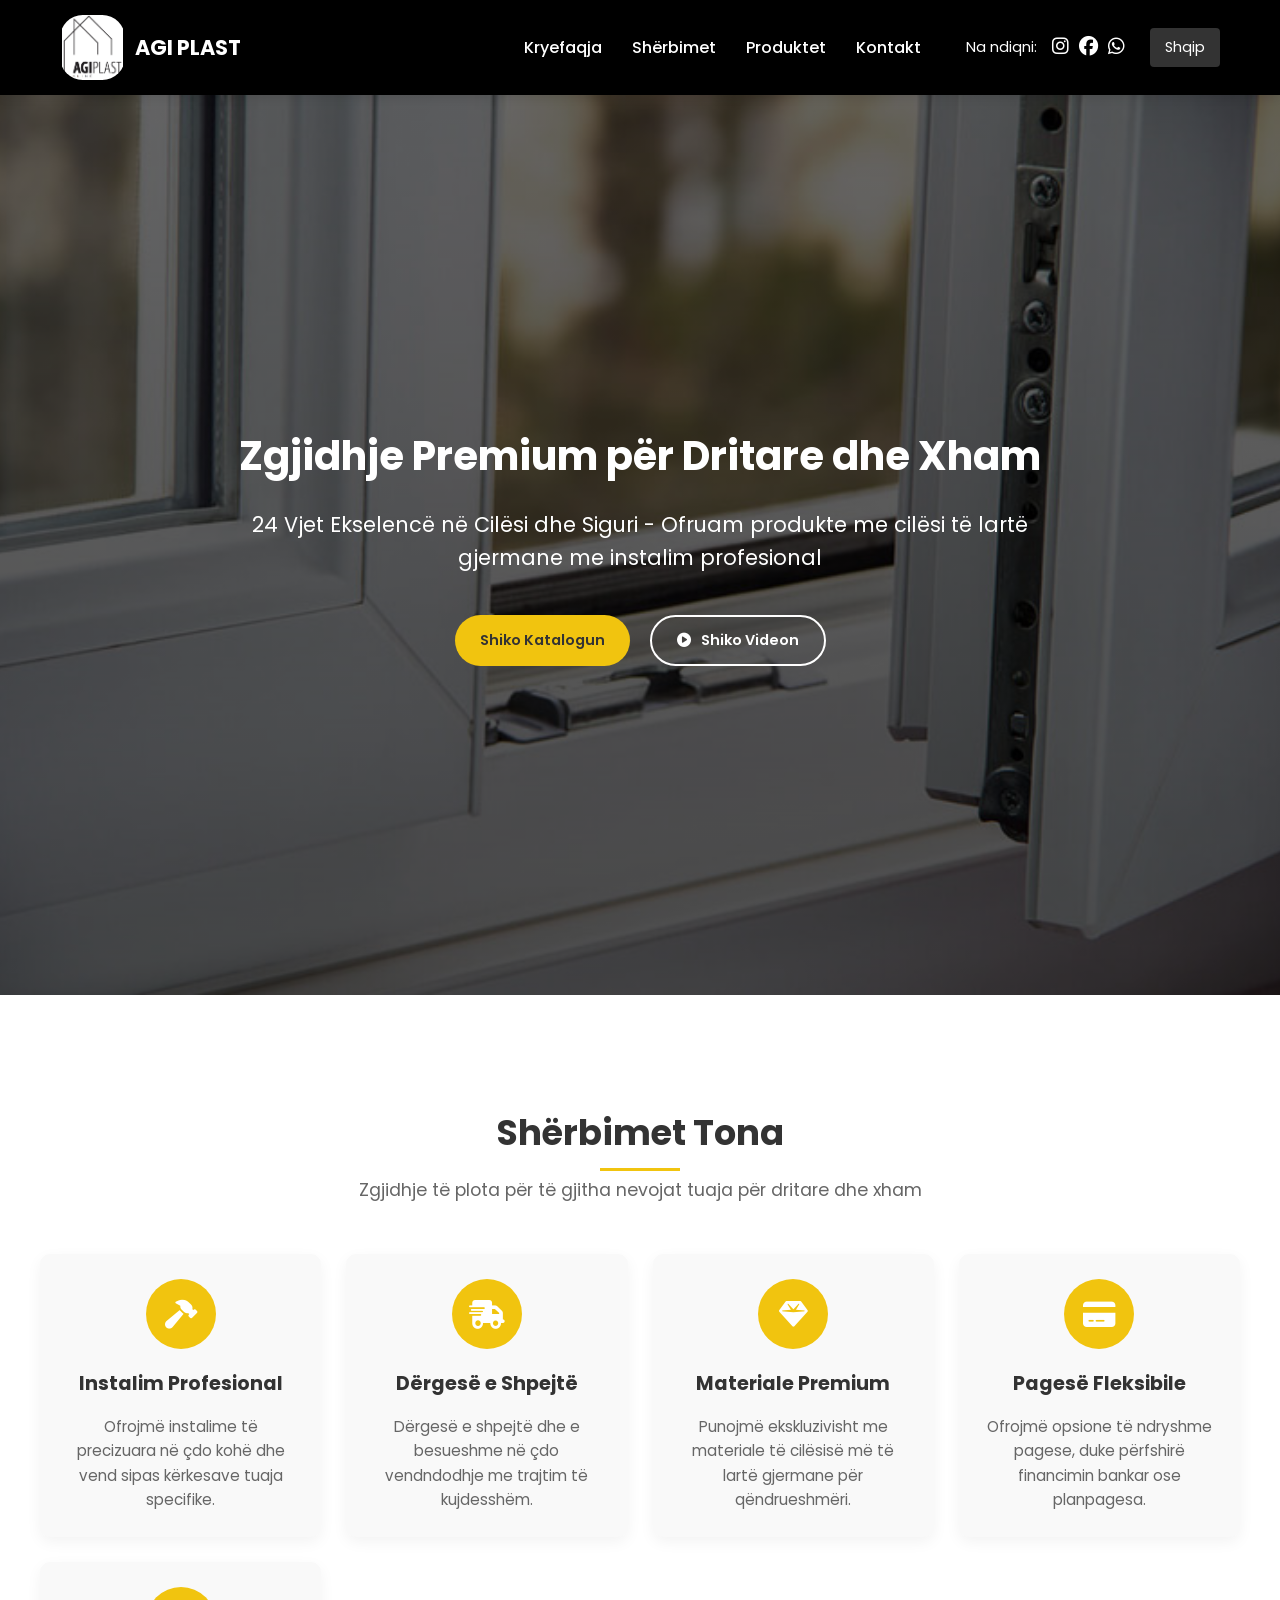
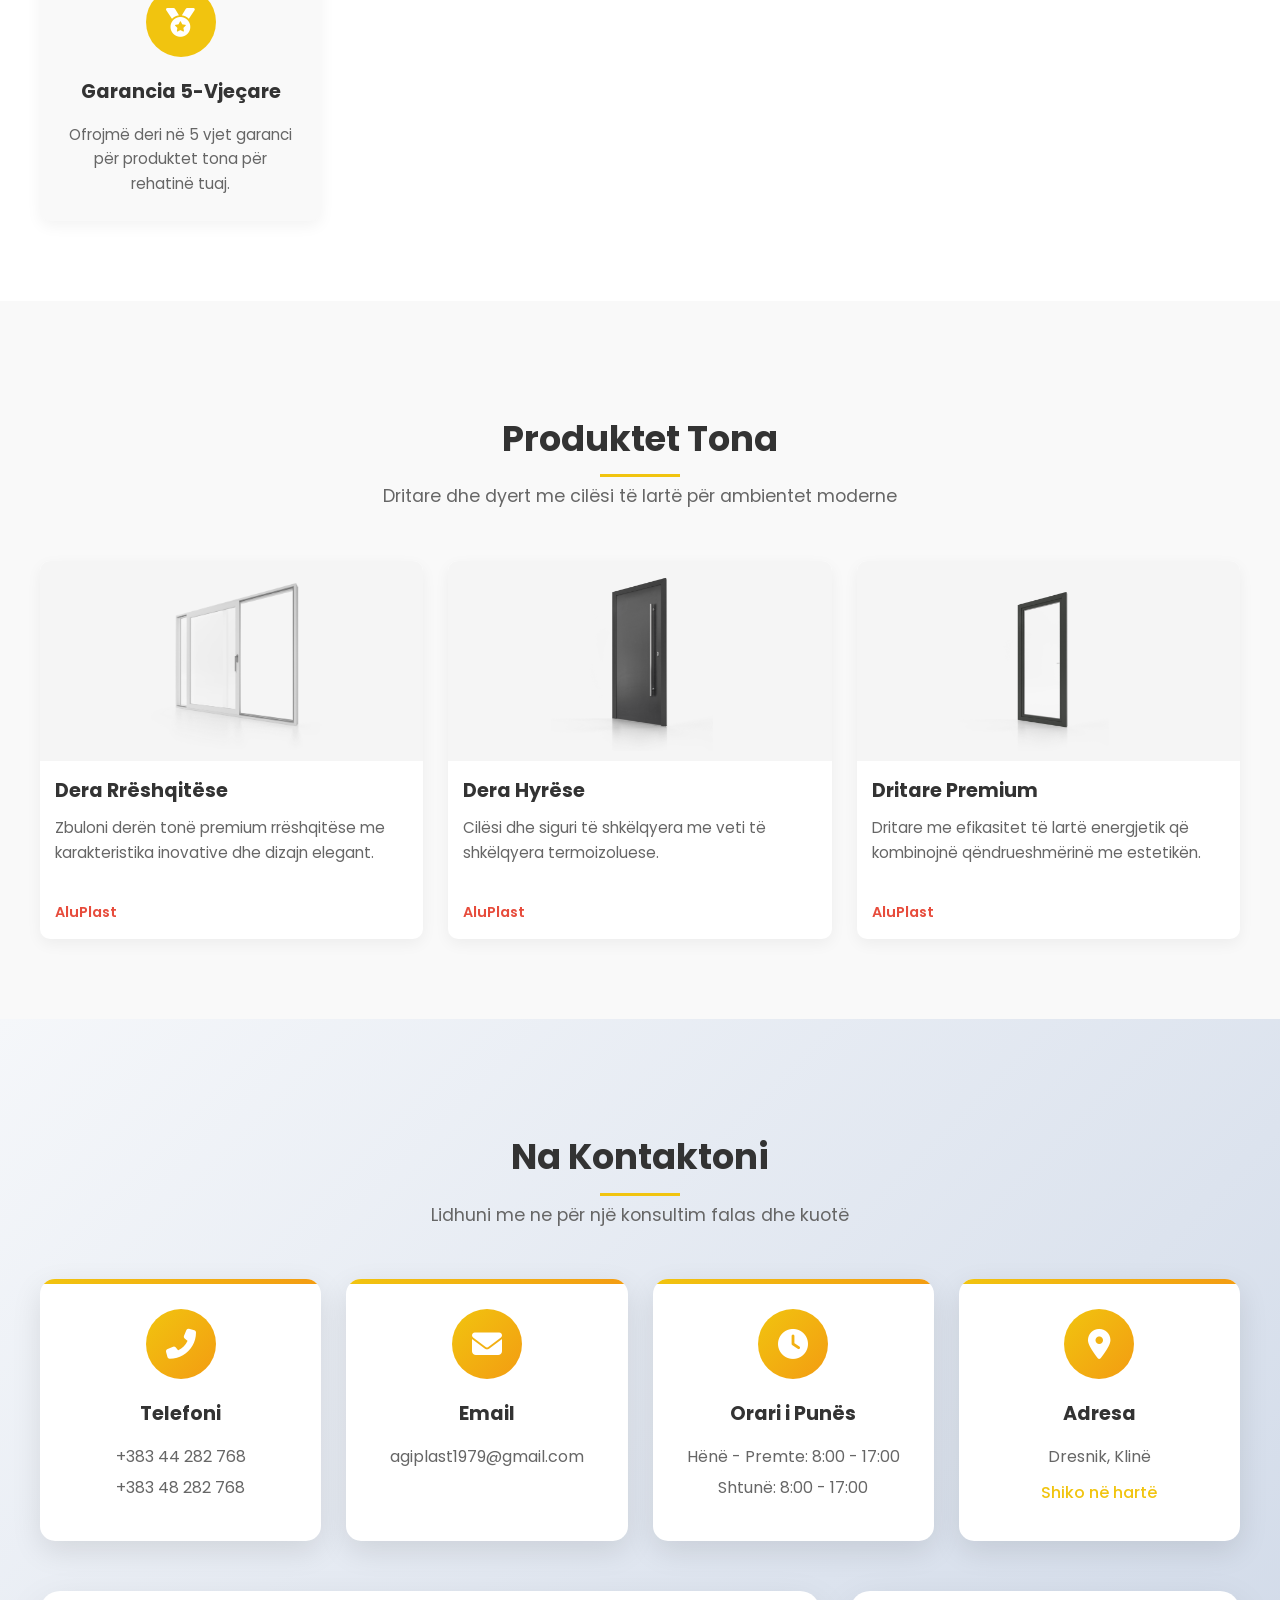
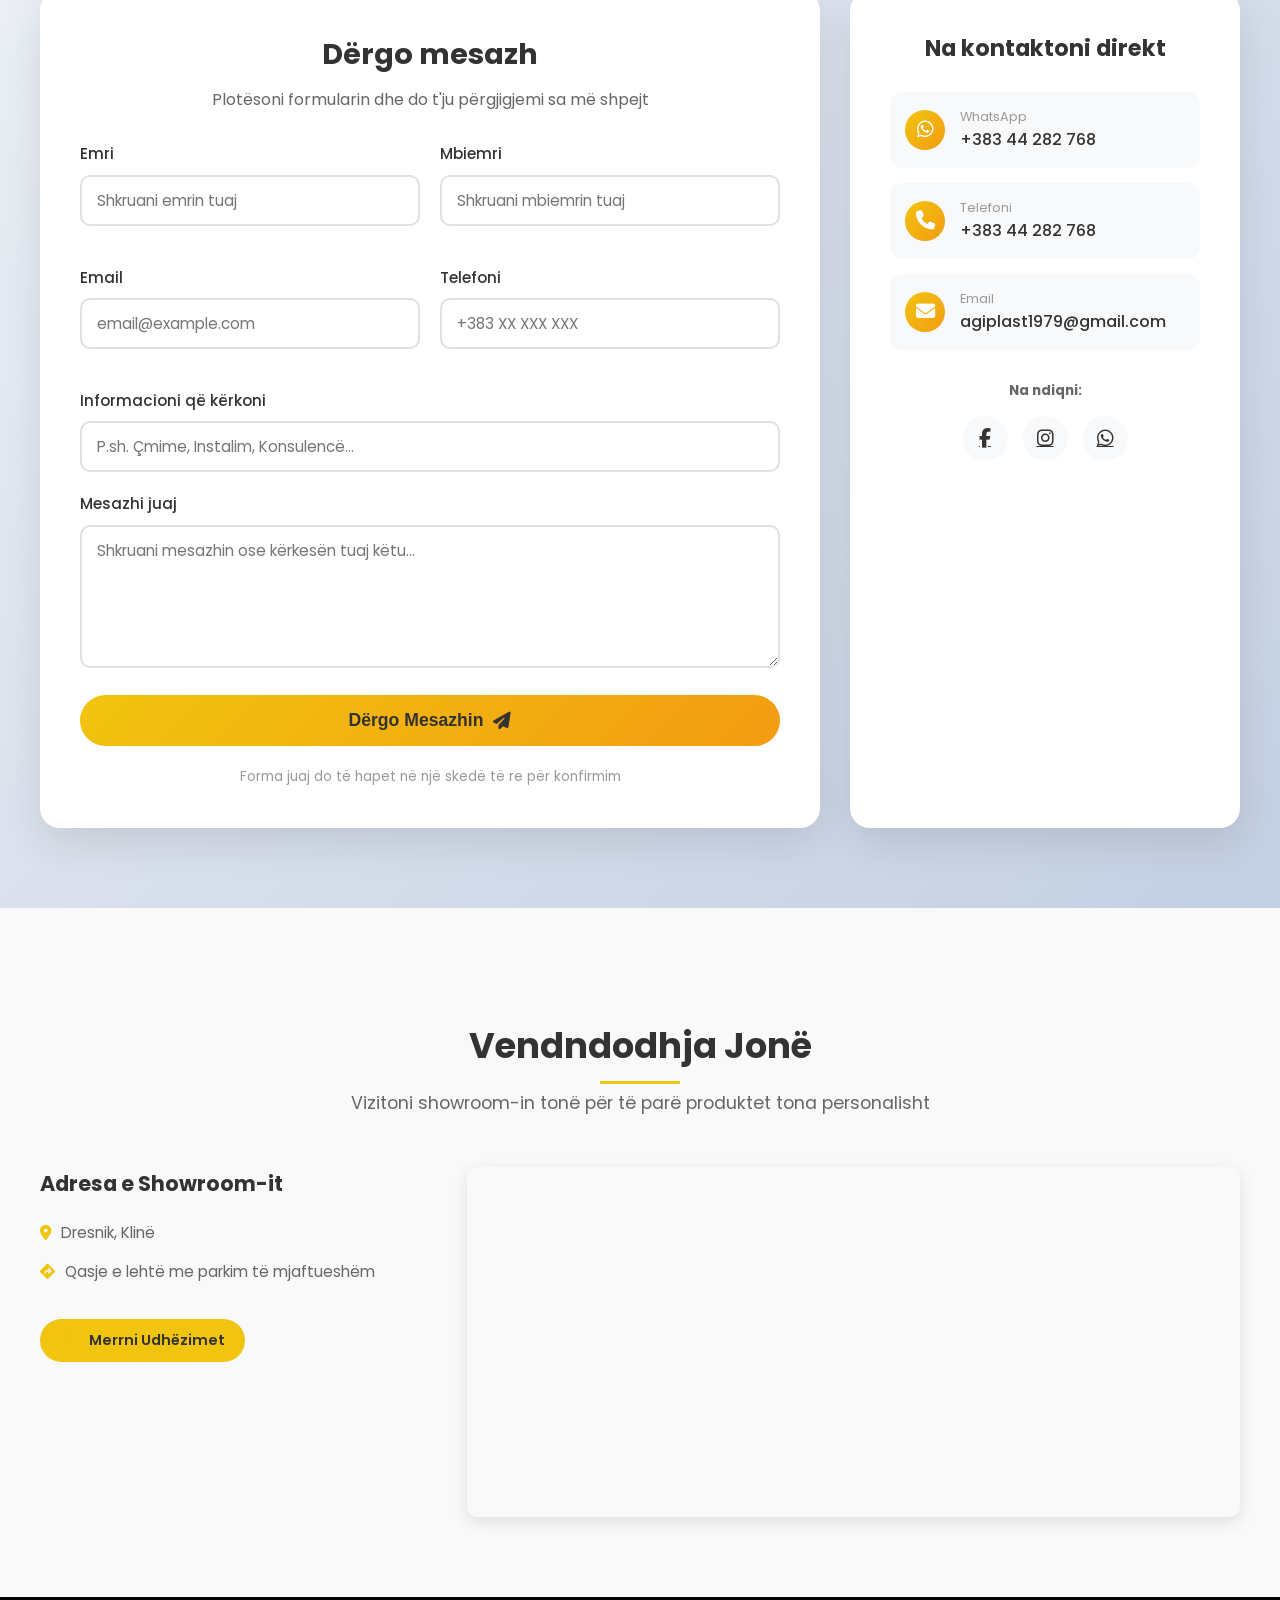
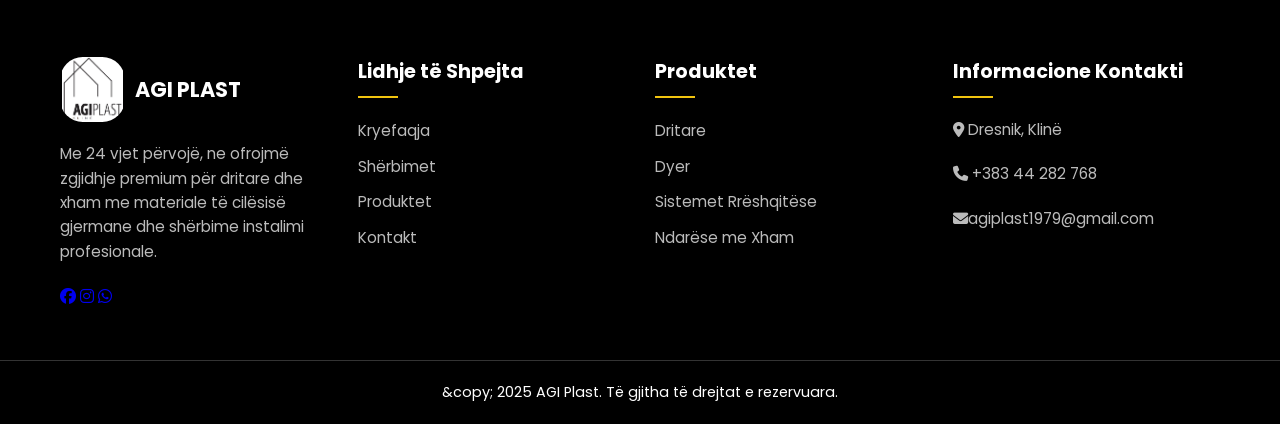
==== commit 566bb01f: "Update print statement from 'Hello' to 'Goodbye'" ====
--- a/index.html
+++ b/index.html
@@ -1342,7 +1342,7 @@
                     <i class="fas fa-envelope"></i>
                 </div>
                 <h4>Email</h4>
-                <a href="mailto:info@agiplast-ks.com">info@agiplast-ks.com</a>
+                <a href="mailto:info@agiplast-ks.com">agiplast1979@gmail.com</a>
             </div>
             
             <div class="contact-card">
@@ -1441,7 +1441,7 @@
                     <i class="fas fa-envelope"></i>
                     <div>
                         <span>Email</span>
-                        <a href="mailto:info@agiplast-ks.com">info@agiplast-ks.com</a>
+                        <a href="mailto:info@agiplast-ks.com">agiplast1979@gmail.com</a>
                     </div>
                 </div>
                 <div class="social-links">
@@ -1519,7 +1519,7 @@
                 <h4>Informacione Kontakti</h4>
                 <p><i class="fas fa-map-marker-alt"></i> Dresnik, Klinë</p>
                 <p><i class="fas fa-phone"></i> +383 44 282 768</p>
-                <p><i class="fas fa-envelope"></i> info@agiplast-ks.com</p>
+                <p><i class="fas fa-envelope"></i>agiplast1979@gmail.com</p>
             </div>
         </div>
         <div class="footer-bottom">
@@ -1895,3 +1895,4 @@
     </script>
 </body>
 </html>
+
